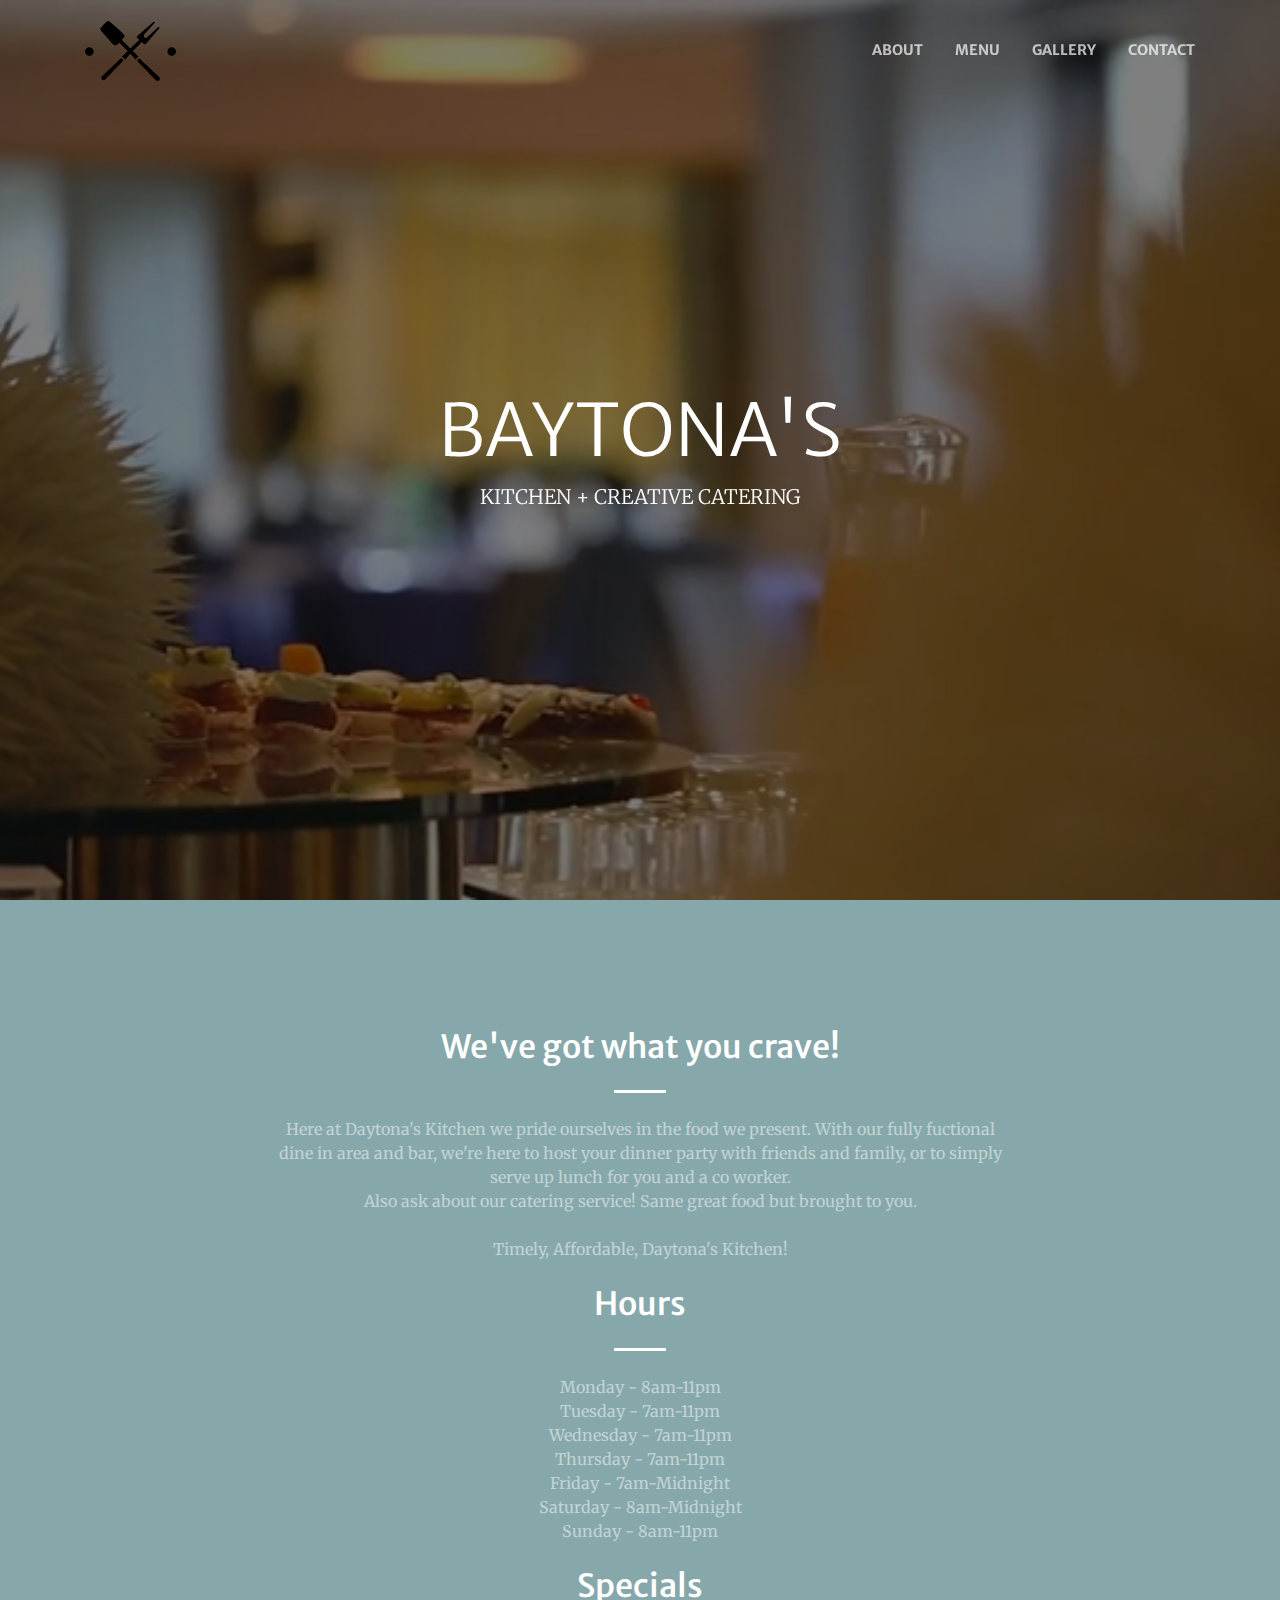
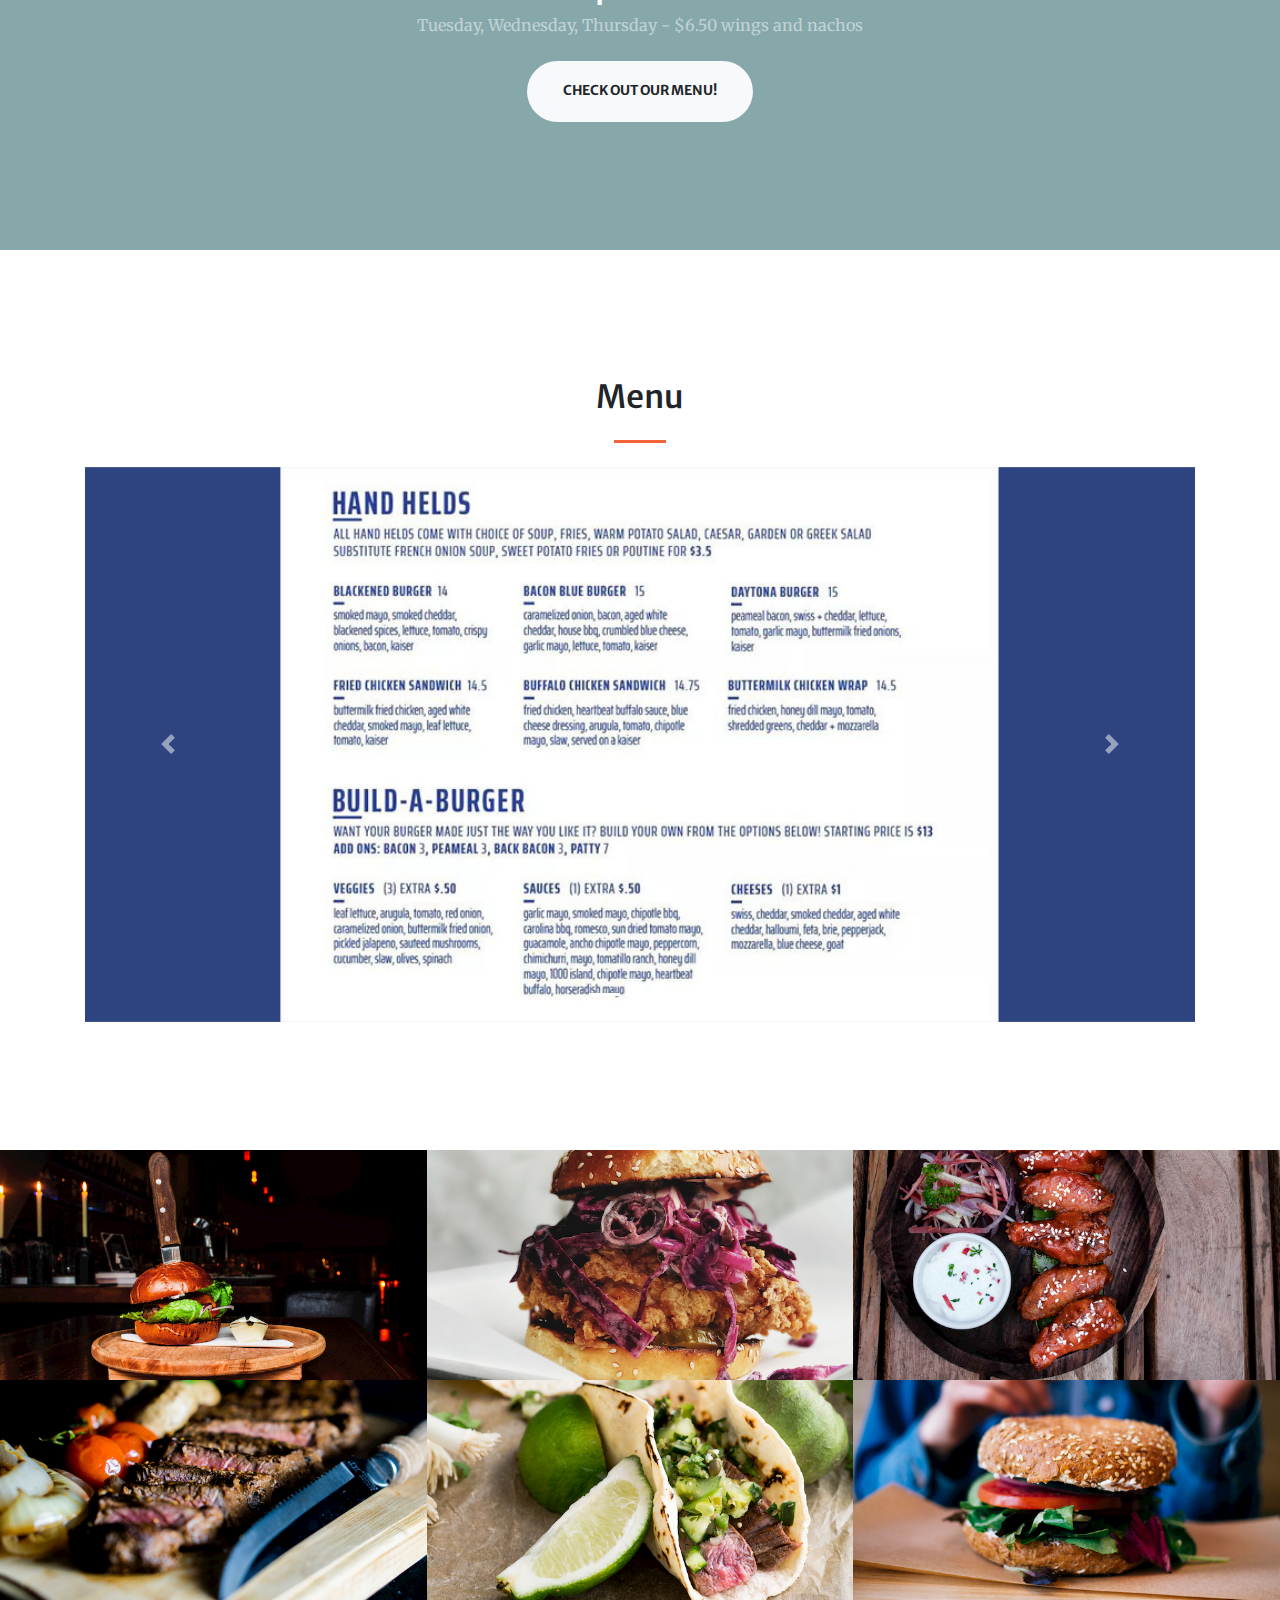
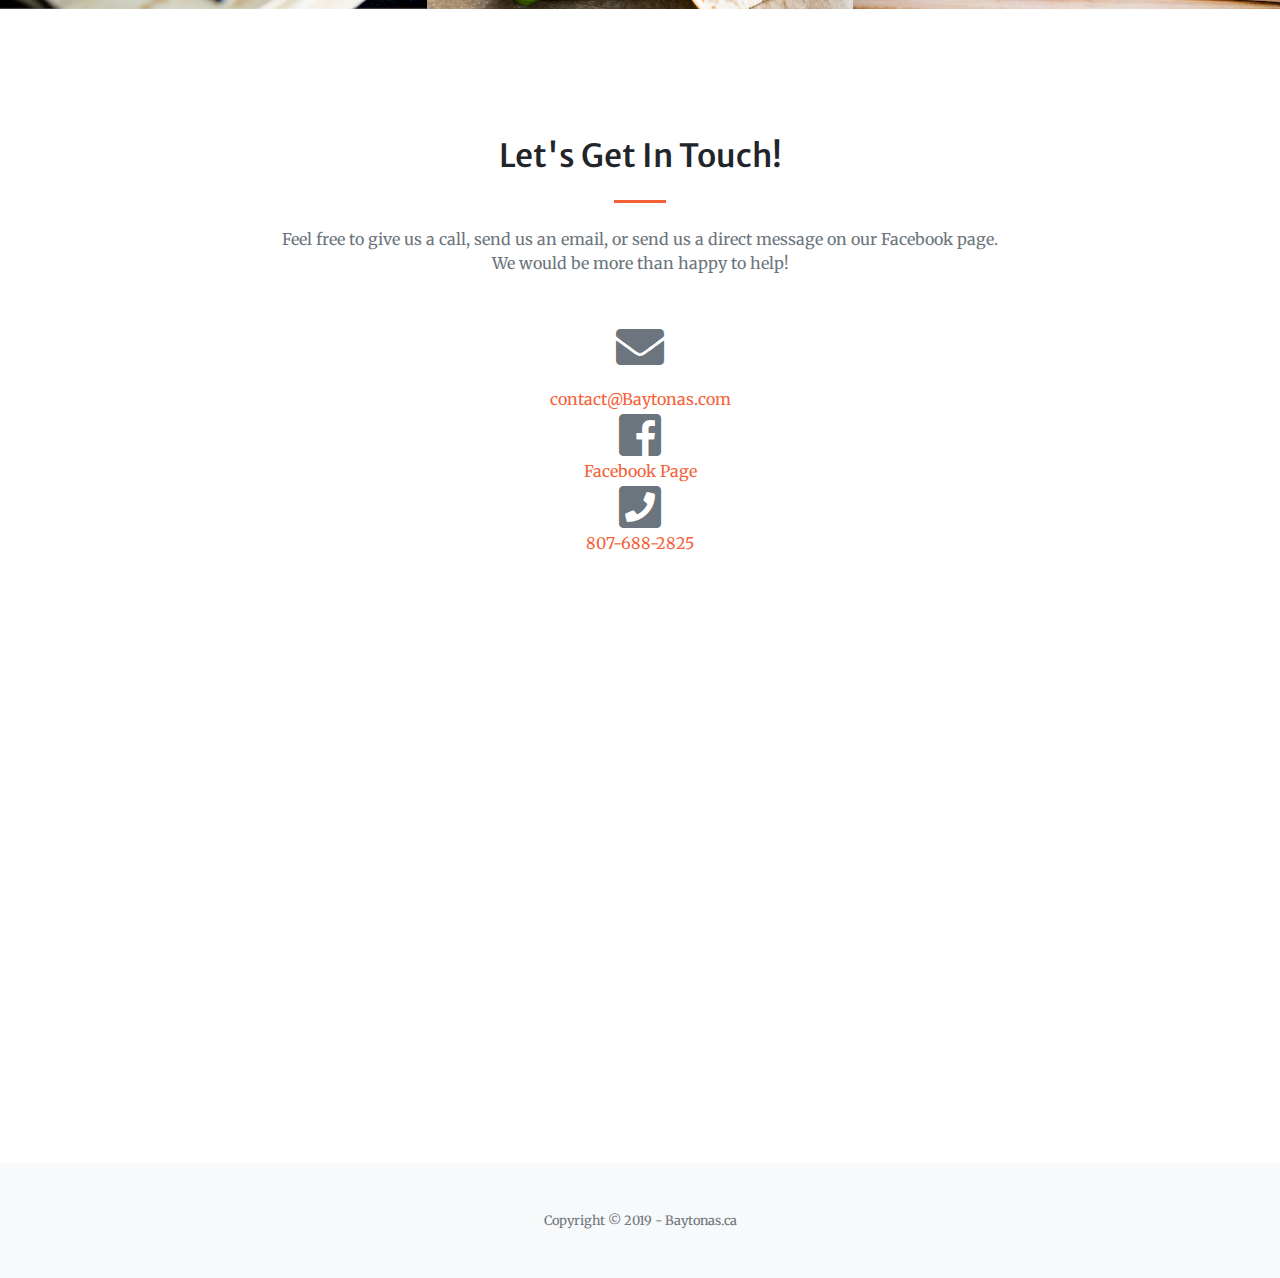
==== index.html @ 29cf5944 "Update index.html" ====
<!DOCTYPE html>
<html lang="en">

<head>

    <meta charset="utf-8">
    <meta name="viewport" content="width=device-width, initial-scale=1, shrink-to-fit=no">
    <meta name="description" content="">
    <meta name="author" content="">

    <meta name="twitter:card" content="summary">
    <meta name="twitter:url" content="https://thomaslongworth.github.io/1000baytonas/index.html">
    <meta name="twitter:title" content="Baytona's Restaurant">
    <meta name="twitter:description" content="Twitter's new Twitter Cards API allows developers to add META tags to their website, and Twitter will build card content from links to a given site.">
    <meta name="twitter:image" content="https://thomaslongworth.github.io/1000baytonas/img/logo.png">

    <title>Baytona's Restaurant</title>

    <!-- Favicon -->
    <link rel="apple-touch-icon" sizes="180x180" href="apple-touch-icon.png">
    <link rel="icon" type="image/png" sizes="32x32" href="favicon-32x32.png">
    <link rel="icon" type="image/png" sizes="16x16" href="favicon-16x16.png">
    <link rel="manifest" href="site.webmanifest">
    <link rel="mask-icon" href="safari-pinned-tab.svg" color="#5bbad5">
    <meta name="msapplication-TileColor" content="#da532c">
    <meta name="theme-color" content="#ffffff">

    <link rel="stylesheet" href="https://stackpath.bootstrapcdn.com/bootstrap/4.1.3/css/bootstrap.min.css" integrity="sha384-MCw98/SFnGE8fJT3GXwEOngsV7Zt27NXFoaoApmYm81iuXoPkFOJwJ8ERdknLPMO" crossorigin="anonymous">
    <script src="https://stackpath.bootstrapcdn.com/bootstrap/4.1.3/js/bootstrap.min.js" integrity="sha384-ChfqqxuZUCnJSK3+MXmPNIyE6ZbWh2IMqE241rYiqJxyMiZ6OW/JmZQ5stwEULTy" crossorigin="anonymous"></script>

    <!-- Font Awesome Icons -->
    <link href="vendor/fontawesome-free/css/all.min.css" rel="stylesheet" type="text/css">

    <!-- Google Fonts -->
    <link href="https://fonts.googleapis.com/css?family=Merriweather+Sans:400,700" rel="stylesheet">
    <link href='https://fonts.googleapis.com/css?family=Merriweather:400,300,300italic,400italic,700,700italic' rel='stylesheet' type='text/css'>

    <!-- Custom Font For Header-->
    <link href="https://fonts.googleapis.com/css?family=Lobster" rel="stylesheet">

    <!-- Plugin CSS -->
    <link href="vendor/magnific-popup/magnific-popup.css" rel="stylesheet">

    <!-- Theme CSS - Includes Bootstrap -->
    <link href="video-header.css" rel="stylesheet">
    <link href="css/creative.min.css" rel="stylesheet">

</head>

<body id="page-top">

    <!-- Navigation -->
    <nav class="navbar navbar-expand-lg navbar-light fixed-top py-3" id="mainNav">
        <div class="container">
            <a class="navbar-brand js-scroll-trigger" href="#page-top">
                <img src="img/logo.png" alt="Logo">
            </a>
            <button class="navbar-toggler navbar-toggler-right" type="button" data-toggle="collapse" data-target="#navbarResponsive" aria-controls="navbarResponsive" aria-expanded="false" aria-label="Toggle navigation">
                <span class="navbar-toggler-icon"></span>
            </button>
            <div class="collapse navbar-collapse" id="navbarResponsive">
                <ul class="navbar-nav ml-auto my-2 my-lg-0">
                    <li class="nav-item">
                        <a class="nav-link js-scroll-trigger" href="#about">ABOUT</a>
                    </li>
                    <li class="nav-item">
                        <a class="nav-link js-scroll-trigger" href="#services">MENU</a>
                    </li>
                    <li class="nav-item">
                        <a class="nav-link js-scroll-trigger" href="#portfolio">GALLERY</a>
                    </li>
                    <li class="nav-item">
                        <a class="nav-link js-scroll-trigger" href="#contact">CONTACT</a>
                    </li>
                </ul>
            </div>
        </div>
    </nav>

    <!-- Masthead -->
    <header>
        <div class="overlay"></div>
        <video playsinline="playsinline" autoplay="autoplay" muted="muted" loop="loop">
            <source src="https://thomaslongworth.github.io/1000baytonas/video/restaurantvid.mp4" type="video/mp4">
        </video>
        <div class="container h-100">
            <div class="d-flex h-100 text-center align-items-center">
                <div class="w-100 text-white">
                    <h1 id="headfont" class="display-3">BAYTONA'S</h1>
                    <p class="lead mb-0">KITCHEN + CREATIVE CATERING</p>
                </div>
            </div>
        </div>
    </header>

    <!-- About Section -->
    <section class="page-section bg-primary" id="about">
        <div class="container">
            <div class="row justify-content-center">
                <div class="col-lg-8 text-center">
                    <h2 class="text-white mt-0">We've got what you crave!</h2>
                    <hr class="divider light my-4">
                    <p class="text-white-50 mb-4">Here at Daytona's Kitchen we pride ourselves in the food we present. With our fully fuctional dine in area and bar, we're here to host your dinner party with friends and family, or to simply serve up lunch for you and a co worker. <br> Also ask about our catering service! Same great food but brought to you. <br> <br> Timely, Affordable, Daytona's Kitchen! </p>
                    <h2 class="text-white mt-0">Hours</h2>
                    <hr class="divider light my-4">
                    <p class="text-white-50 mb-4">Monday - 8am-11pm <br> Tuesday - 7am-11pm<br>Wednesday - 7am-11pm<br>Thursday - 7am-11pm<br>Friday - 7am-Midnight<br>Saturday - 8am-Midnight<br>Sunday - 8am-11pm</p>
                    <h2 class="text-white mt-0">Specials</h2>
                    <p class="text-white-50 mb-4">Tuesday, Wednesday, Thursday - $6.50 wings and nachos</p>
                    <a class="btn btn-light btn-xl js-scroll-trigger" href="#services">Check Out Our Menu!</a>
                </div>
            </div>
        </div>
    </section>

    <!-- MENU Section -->
    <section class="page-section" id="services">
        <div class="container">
            <h2 class="text-center mt-0">Menu</h2>
            <hr class="divider my-4">
            <div id="carouselExampleIndicators" class="carousel slide" data-ride="carousel">
                <ol class="carousel-indicators">
                    <li data-target="#carouselExampleIndicators" data-slide-to="0" class="active"></li>
                    <li data-target="#carouselExampleIndicators" data-slide-to="1"></li>
                    <li data-target="#carouselExampleIndicators" data-slide-to="2"></li>
                </ol>
                <div class="carousel-inner">
                    <div class="carousel-item active">
                        <img class="d-block w-100" src="img/menu/buildaburger.jpg" alt="First slide">
                    </div>
                    <div class="carousel-item">
                        <img class="d-block w-100" src="img/menu/handhelds.jpg" alt="Second slide">
                    </div>
                    <div class="carousel-item">
                        <img class="d-block w-100" src="img/menu/largeplates.jpg" alt="Third slide">
                    </div>
                    <div class="carousel-item">
                        <img class="d-block w-100" src="img/menu/smallplates.jpg" alt="Third slide">
                    </div>
                    <div class="carousel-item">
                        <img class="d-block w-100" src="img/menu/pizzaflatbread.jpg" alt="Third slide">
                    </div>
                </div>
                <a class="carousel-control-prev" href="#carouselExampleIndicators" role="button" data-slide="prev">
                    <span class="carousel-control-prev-icon" aria-hidden="true"></span>
                    <span class="sr-only">Previous</span>
                </a>
                <a class="carousel-control-next" href="#carouselExampleIndicators" role="button" data-slide="next">
                    <span class="carousel-control-next-icon" aria-hidden="true"></span>
                    <span class="sr-only">Next</span>
                </a>
            </div>

        </div>
    </section>
    <!-- Portfolio Section -->
    <section id="portfolio">
        <div class="container-fluid p-0">
            <div class="row no-gutters">
                <div class="col-lg-4 col-sm-6">
                    <a class="portfolio-box" href="img/burger.jpg">
                        <img class="img-fluid" src="img/burger.jpg" alt="">
                        <div class="portfolio-box-caption">
                            <div class="project-name">
                                Baytona's Burger
                            </div>
                        </div>
                    </a>
                </div>
                <div class="col-lg-4 col-sm-6">
                    <a class="portfolio-box" href="img/chickenburger.jpg">
                        <img class="img-fluid" src="img/chickenburger.jpg" alt="">
                        <div class="portfolio-box-caption">
                            <div class="project-name">
                                Chicken Burger
                            </div>
                        </div>
                    </a>
                </div>
                <div class="col-lg-4 col-sm-6">
                    <a class="portfolio-box" href="img/chickenwings.jpg">
                        <img class="img-fluid" src="img/chickenwings.jpg" alt="">
                        <div class="portfolio-box-caption">
                            <div class="project-name">
                                Wings
                            </div>
                        </div>
                    </a>
                </div>
                <div class="col-lg-4 col-sm-6">
                    <a class="portfolio-box" href="img/steak.jpg">
                        <img class="img-fluid" src="img/steak.jpg" alt="">
                        <div class="portfolio-box-caption">
                            <div class="project-name">
                                Peppercorn Steak
                            </div>
                        </div>
                    </a>
                </div>
                <div class="col-lg-4 col-sm-6">
                    <a class="portfolio-box" href="img/taco.jpg">
                        <img class="img-fluid" src="img/taco.jpg" alt="">
                        <div class="portfolio-box-caption">
                            <div class="project-name">
                                Beef Tacos
                            </div>
                        </div>
                    </a>
                </div>
                <div class="col-lg-4 col-sm-6">
                    <a class="portfolio-box" href="img/veggieburger.jpg">
                        <img class="img-fluid" src="img/veggieburger.jpg" alt="">
                        <div class="portfolio-box-caption p-3">
                            <div class="project-name">
                                Veggie Burger
                            </div>
                        </div>
                    </a>
                </div>
            </div>
        </div>
    </section>

    <!-- Contact Section -->
    <section class="page-section" id="contact">
        <div class="container">
            <div class="row justify-content-center">
                <div class="col-lg-8 text-center">
                    <h2 class="mt-0">Let's Get In Touch!</h2>
                    <hr class="divider my-4">
                    <p class="text-muted mb-5">Feel free to give us a call, send us an email, or send us a direct message on our Facebook page. We would be more than happy to help!</p>
                </div>
            </div>
            <div class="col-lg-12 mr-auto text-center">
                <i class="fas fa-envelope fa-3x mb-3 text-muted"></i>
                <!-- Make sure to change the email address in anchor text AND the link below! -->
                <a class="d-block" href="mailto:contact@baytonas.com">contact@Baytonas.com</a>
            </div>
            <div class="col-lg-12 mr-auto text-center">
                <i class="fab fa-facebook-square fa-3x text-muted"></i>
                <!-- Make sure to change the email address in anchor text AND the link below! -->
                <a class="d-block" href="mailto:contact@baytonas.com">Facebook Page</a>
            </div>
            <div class="col-lg-12 mr-auto text-center">
                <i class="fas fa-phone-square fa-3x text-muted"></i>
                <!-- Make sure to change the email address in anchor text AND the link below! -->
                <a class="d-block" href="mailto:contact@baytonas.com">807-688-2825</a>
            </div>
            <br>
            <div class="row">
                <div class="col-sm-12 ml-auto text-center">
                    <iframe src="https://www.google.com/maps/embed?pb=!1m18!1m12!1m3!1d2648.477397345337!2d-89.25798168457953!3d48.40897844019838!2m3!1f0!2f0!3f0!3m2!1i1024!2i768!4f13.1!3m3!1m2!1s0x4d5921e9ab6a8141%3A0x81733de10d836048!2s965+Cobalt+Crescent%2C+Thunder+Bay%2C+ON+P7B+5Z4!5e0!3m2!1sen!2sca!4v1554944014582!5m2!1sen!2sca" width="600" height="450" frameborder="0" style="border:0" allowfullscreen></iframe>
                </div>
            </div>
        </div>
    </section>

    <!-- Footer -->
    <footer class="bg-light py-5">
        <div class="container">
            <div class="small text-center text-muted">Copyright &copy; 2019 - Baytonas.ca</div>
        </div>
    </footer>

    <!-- Bootstrap core JavaScript -->
    <script src="vendor/jquery/jquery.min.js"></script>
    <script src="vendor/bootstrap/js/bootstrap.bundle.min.js"></script>

    <!-- Plugin JavaScript -->
    <script src="vendor/jquery-easing/jquery.easing.min.js"></script>
    <script src="vendor/magnific-popup/jquery.magnific-popup.min.js"></script>

    <!-- Custom scripts for this template -->
    <script src="js/creative.min.js"></script>

</body>

</html>
---- video-header.css ----
header {
  position: relative;
  background-color: black;
  height: 100vh;
  min-height: 25rem;
  width: 100%;
  overflow: hidden;
}

header video {
  position: absolute;
  top: 50%;
  left: 50%;
  min-width: 100%;
  min-height: 100%;
  width: auto;
  height: auto;
  z-index: 0;
  -ms-transform: translateX(-50%) translateY(-50%);
  -moz-transform: translateX(-50%) translateY(-50%);
  -webkit-transform: translateX(-50%) translateY(-50%);
  transform: translateX(-50%) translateY(-50%);
}

header .container {
  position: relative;
  z-index: 2;
}

header .overlay {
  position: absolute;
  top: 0;
  left: 0;
  height: 100%;
  width: 100%;
  background-color: black;
  opacity: 0.5;
  z-index: 1;
}

@media (pointer: coarse) and (hover: none) {
  header {
    background: url('https://source.unsplash.com/XT5OInaElMw/1600x900') black no-repeat center center scroll;
  }
  header video {
    display: none;
  }
}
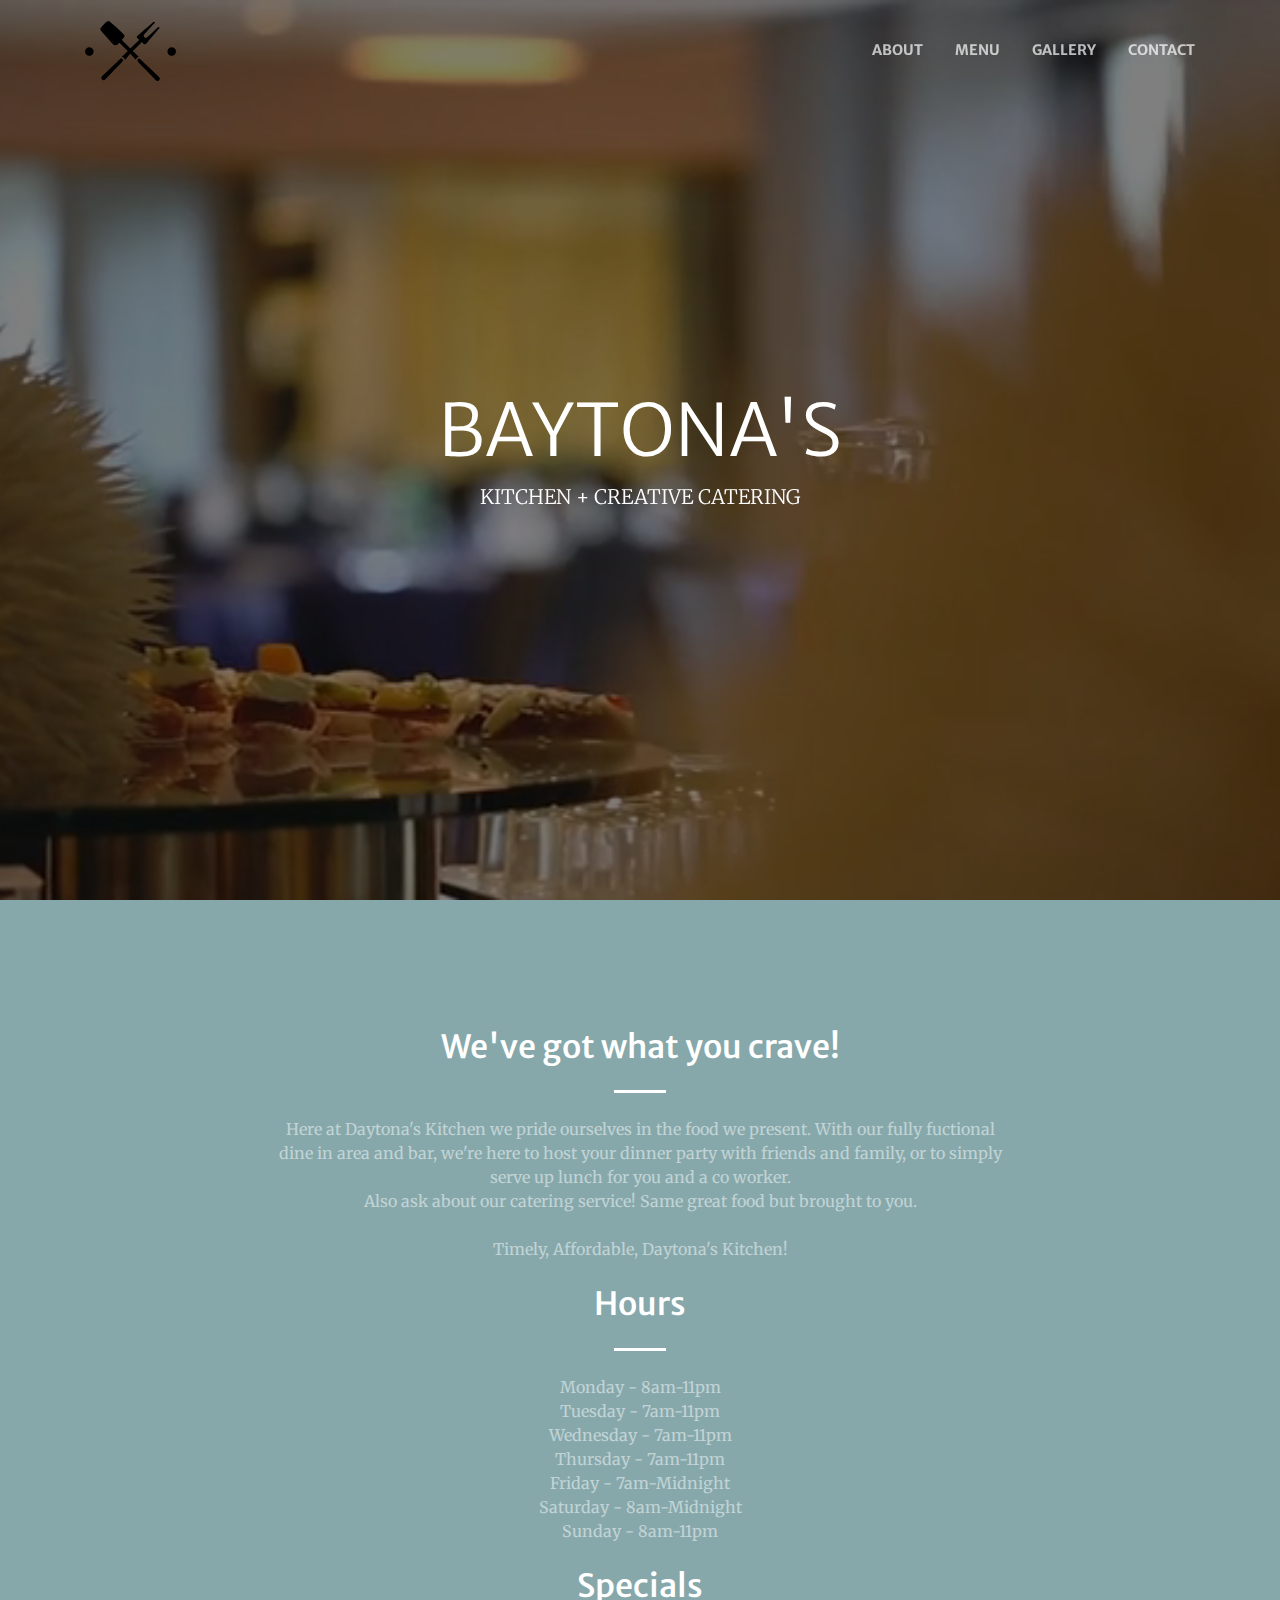
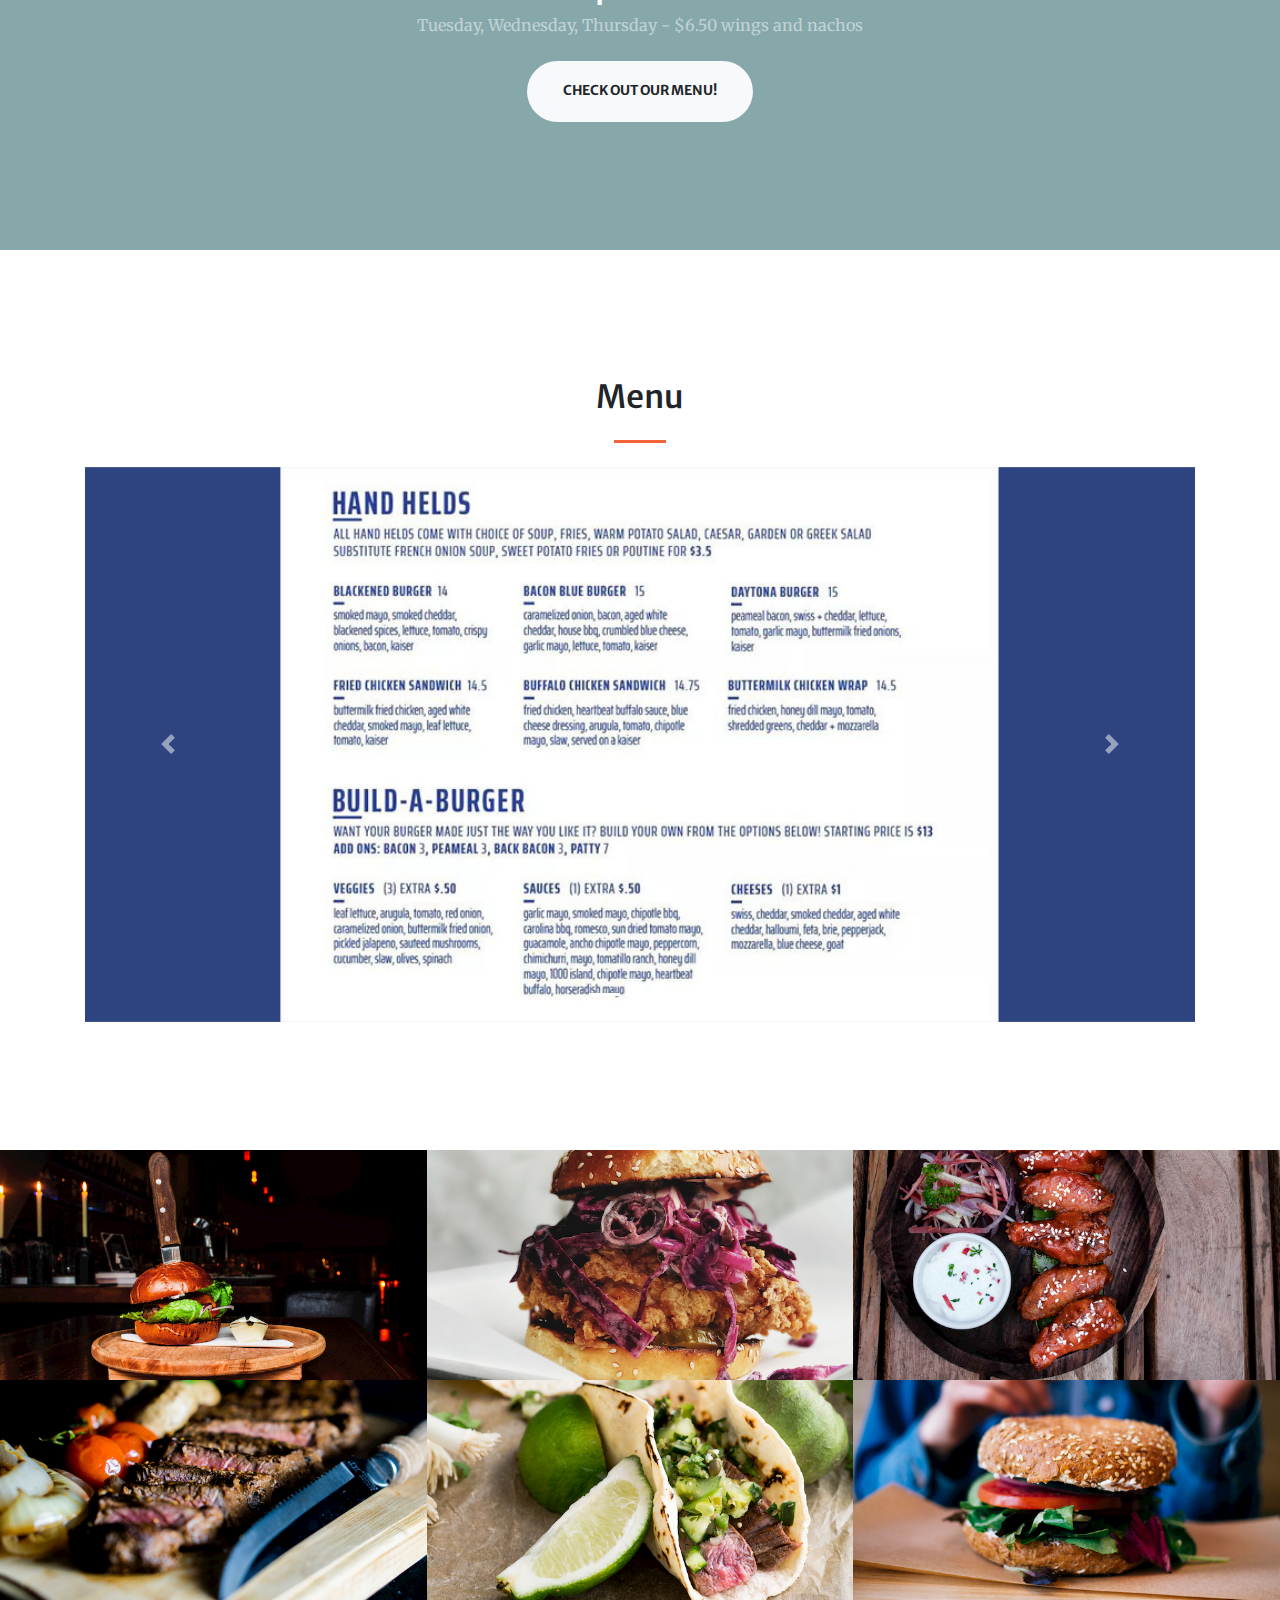
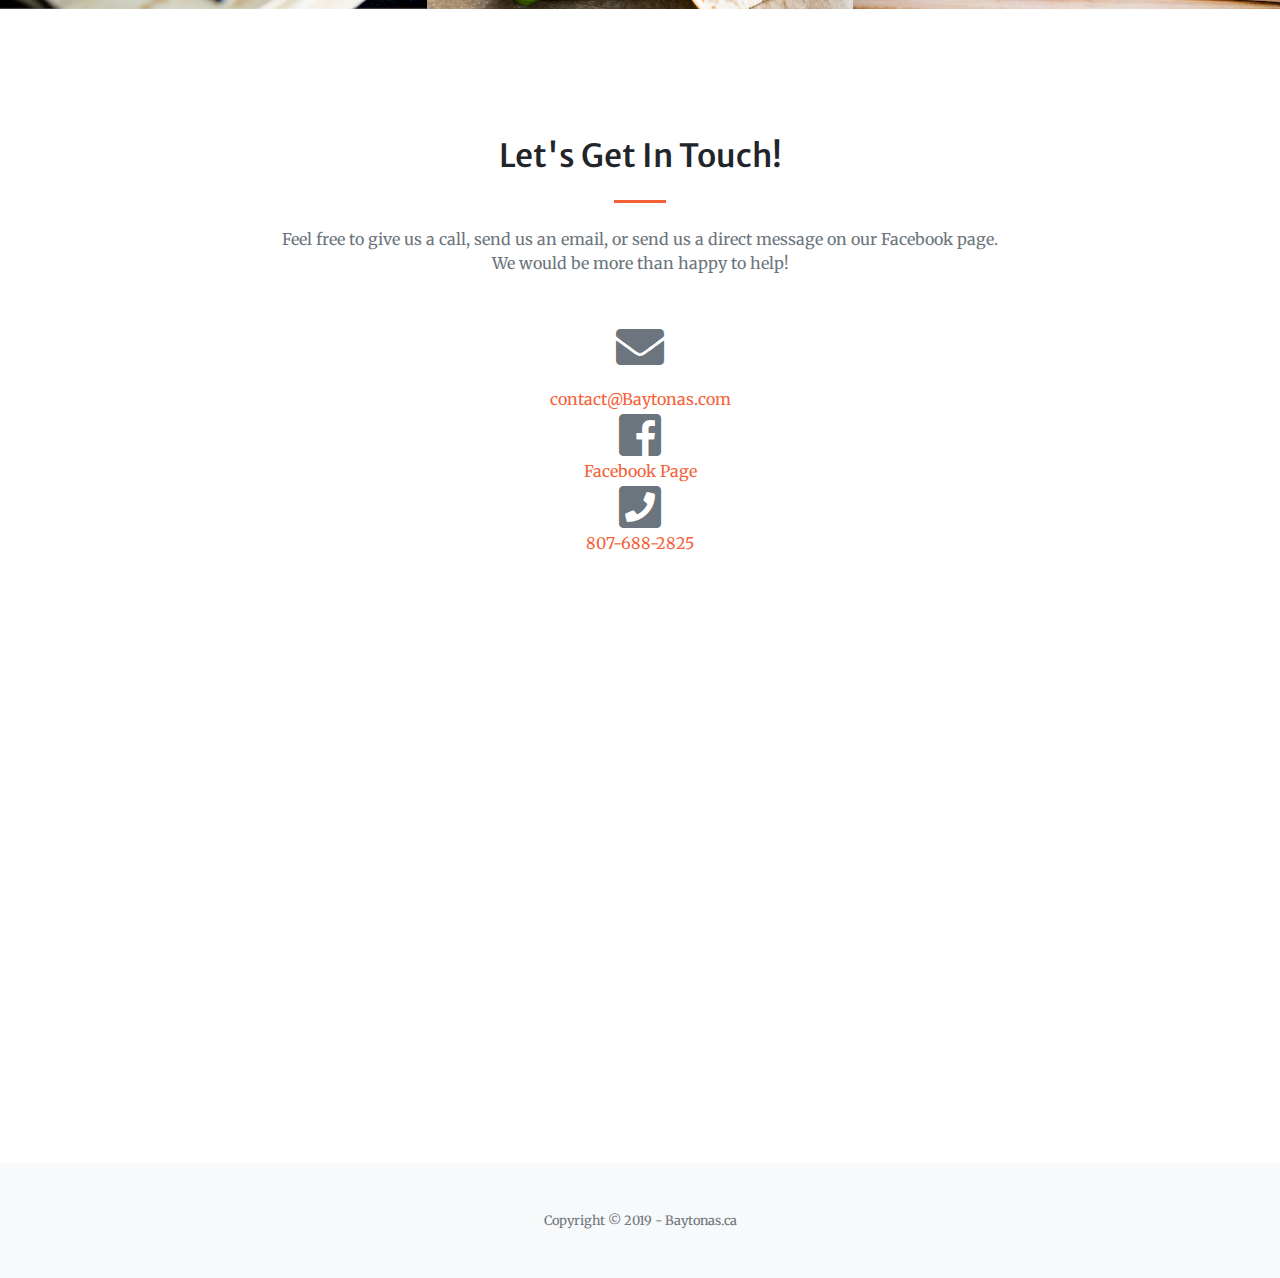
==== commit d1dfa41e: "Update index.html" ====
--- a/index.html
+++ b/index.html
@@ -230,24 +230,24 @@
                     <p class="text-muted mb-5">Feel free to give us a call, send us an email, or send us a direct message on our Facebook page. We would be more than happy to help!</p>
                 </div>
             </div>
-            <div class="col-lg-12 mr-auto text-center">
+            <div class="col mr-auto text-center">
                 <i class="fas fa-envelope fa-3x mb-3 text-muted"></i>
                 <!-- Make sure to change the email address in anchor text AND the link below! -->
                 <a class="d-block" href="mailto:contact@baytonas.com">contact@Baytonas.com</a>
             </div>
-            <div class="col-lg-12 mr-auto text-center">
+            <div class="col mr-auto text-center">
                 <i class="fab fa-facebook-square fa-3x text-muted"></i>
                 <!-- Make sure to change the email address in anchor text AND the link below! -->
                 <a class="d-block" href="mailto:contact@baytonas.com">Facebook Page</a>
             </div>
-            <div class="col-lg-12 mr-auto text-center">
+            <div class="col mr-auto text-center">
                 <i class="fas fa-phone-square fa-3x text-muted"></i>
                 <!-- Make sure to change the email address in anchor text AND the link below! -->
                 <a class="d-block" href="mailto:contact@baytonas.com">807-688-2825</a>
             </div>
             <br>
             <div class="row">
-                <div class="col-sm-12 ml-auto text-center">
+                <div class="col-sm ml-auto text-center">
                     <iframe src="https://www.google.com/maps/embed?pb=!1m18!1m12!1m3!1d2648.477397345337!2d-89.25798168457953!3d48.40897844019838!2m3!1f0!2f0!3f0!3m2!1i1024!2i768!4f13.1!3m3!1m2!1s0x4d5921e9ab6a8141%3A0x81733de10d836048!2s965+Cobalt+Crescent%2C+Thunder+Bay%2C+ON+P7B+5Z4!5e0!3m2!1sen!2sca!4v1554944014582!5m2!1sen!2sca" width="600" height="450" frameborder="0" style="border:0" allowfullscreen></iframe>
                 </div>
             </div>
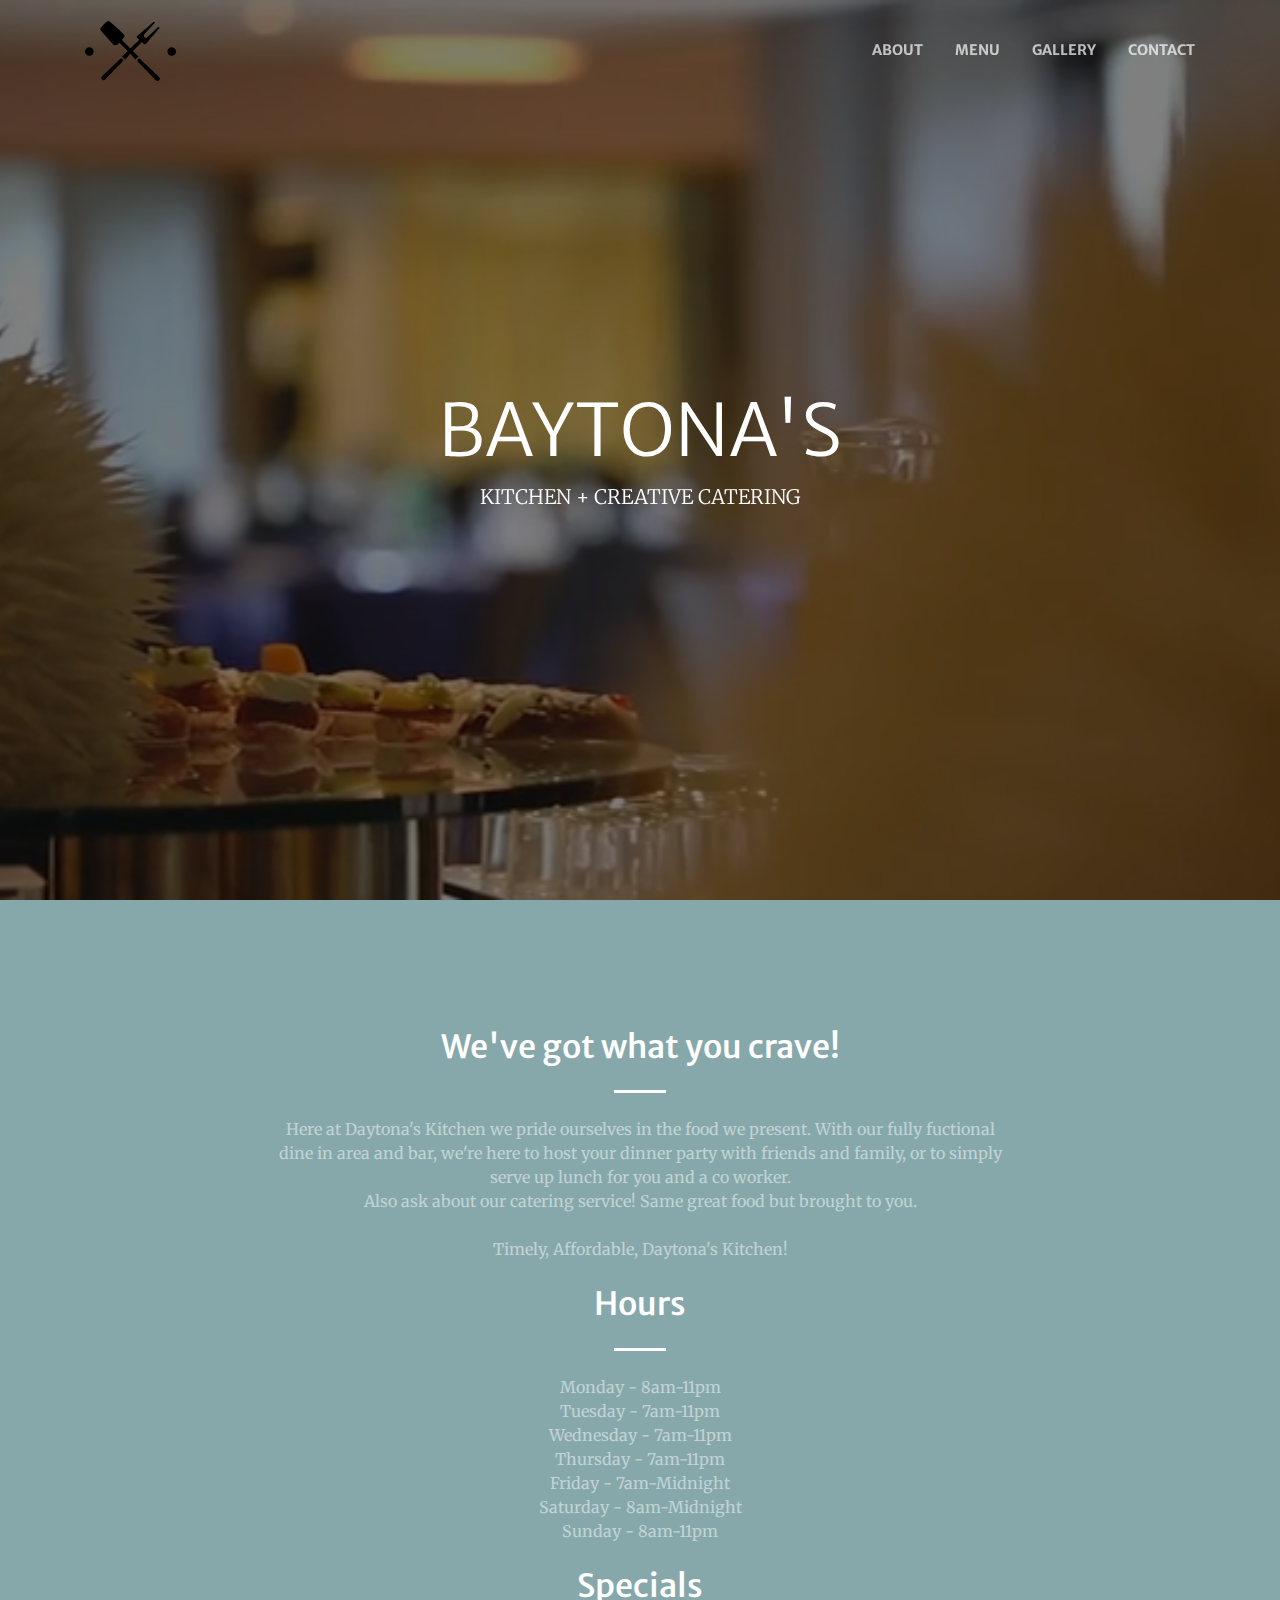
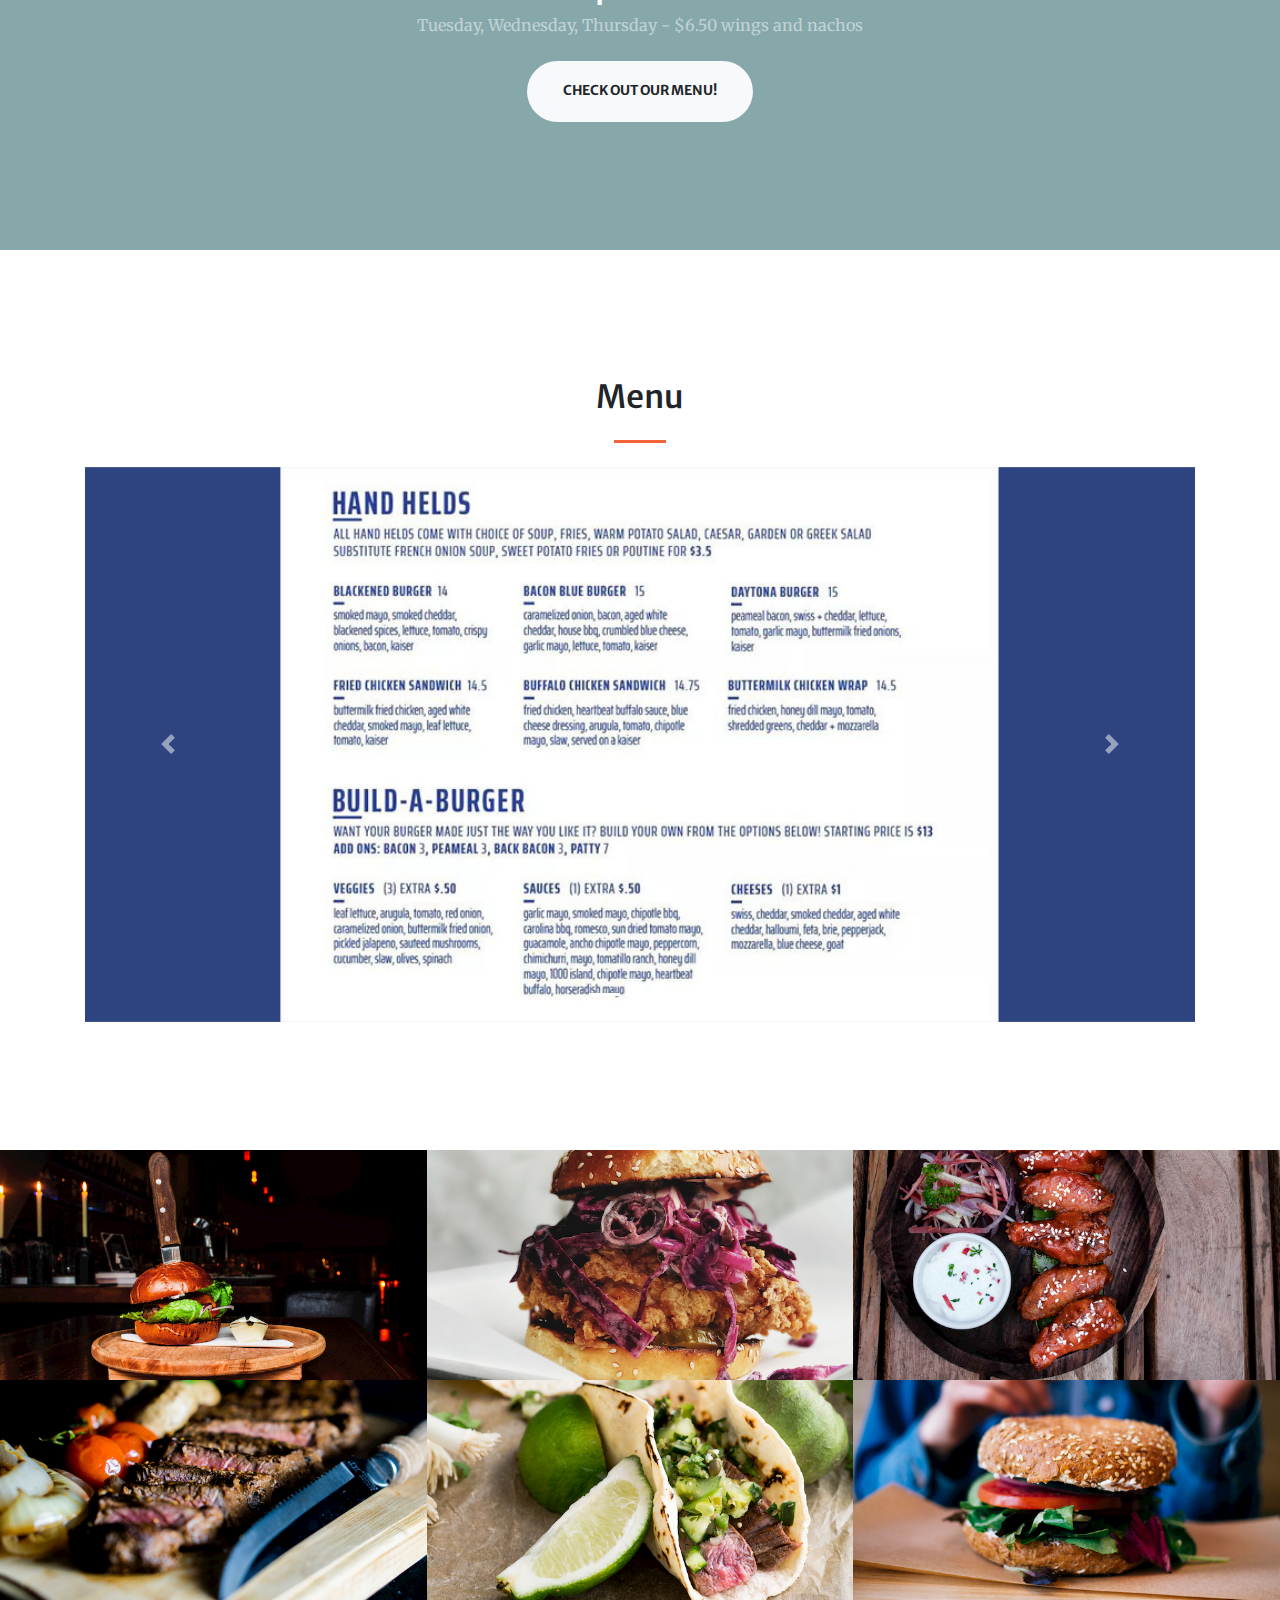
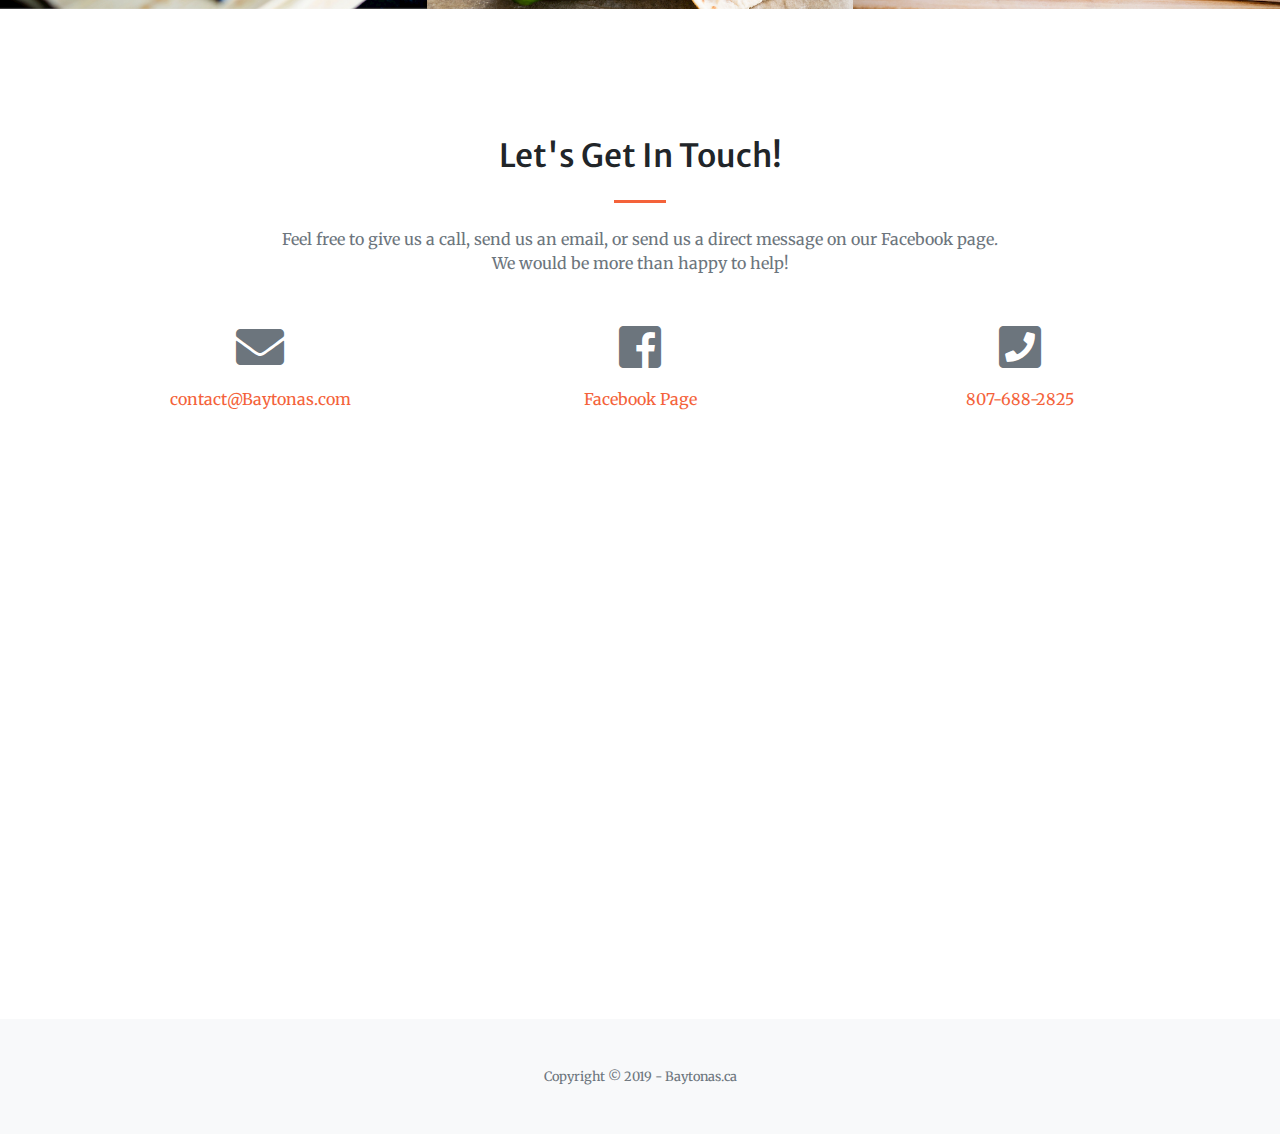
==== commit f9dce774: "Update index.html" ====
--- a/index.html
+++ b/index.html
@@ -230,24 +230,26 @@
                     <p class="text-muted mb-5">Feel free to give us a call, send us an email, or send us a direct message on our Facebook page. We would be more than happy to help!</p>
                 </div>
             </div>
-            <div class="col mr-auto text-center">
-                <i class="fas fa-envelope fa-3x mb-3 text-muted"></i>
-                <!-- Make sure to change the email address in anchor text AND the link below! -->
-                <a class="d-block" href="mailto:contact@baytonas.com">contact@Baytonas.com</a>
-            </div>
-            <div class="col mr-auto text-center">
-                <i class="fab fa-facebook-square fa-3x text-muted"></i>
-                <!-- Make sure to change the email address in anchor text AND the link below! -->
-                <a class="d-block" href="mailto:contact@baytonas.com">Facebook Page</a>
-            </div>
-            <div class="col mr-auto text-center">
-                <i class="fas fa-phone-square fa-3x text-muted"></i>
-                <!-- Make sure to change the email address in anchor text AND the link below! -->
-                <a class="d-block" href="mailto:contact@baytonas.com">807-688-2825</a>
+            <div class="row justify-content-center">
+                <div class="col-sm text-center">
+                    <i class="fas fa-envelope fa-3x mb-3 text-muted"></i>
+                    <!-- Make sure to change the email address in anchor text AND the link below! -->
+                    <a class="d-block" href="mailto:contact@baytonas.com">contact@Baytonas.com</a>
+                </div>
+                <div class="col-sm mr-auto text-center">
+                    <i class="fab fa-facebook-square fa-3x mb-3 text-muted"></i>
+                    <!-- Make sure to change the email address in anchor text AND the link below! -->
+                    <a class="d-block" href="mailto:contact@baytonas.com">Facebook Page</a>
+                </div>
+                <div class="col-sm mr-auto text-center">
+                    <i class="fas fa-phone-square fa-3x mb-3 text-muted"></i>
+                    <!-- Make sure to change the email address in anchor text AND the link below! -->
+                    <a class="d-block" href="mailto:contact@baytonas.com">807-688-2825</a>
+                </div>
             </div>
             <br>
             <div class="row">
-                <div class="col-sm ml-auto text-center">
+                <div class="map-responsive">
                     <iframe src="https://www.google.com/maps/embed?pb=!1m18!1m12!1m3!1d2648.477397345337!2d-89.25798168457953!3d48.40897844019838!2m3!1f0!2f0!3f0!3m2!1i1024!2i768!4f13.1!3m3!1m2!1s0x4d5921e9ab6a8141%3A0x81733de10d836048!2s965+Cobalt+Crescent%2C+Thunder+Bay%2C+ON+P7B+5Z4!5e0!3m2!1sen!2sca!4v1554944014582!5m2!1sen!2sca" width="600" height="450" frameborder="0" style="border:0" allowfullscreen></iframe>
                 </div>
             </div>
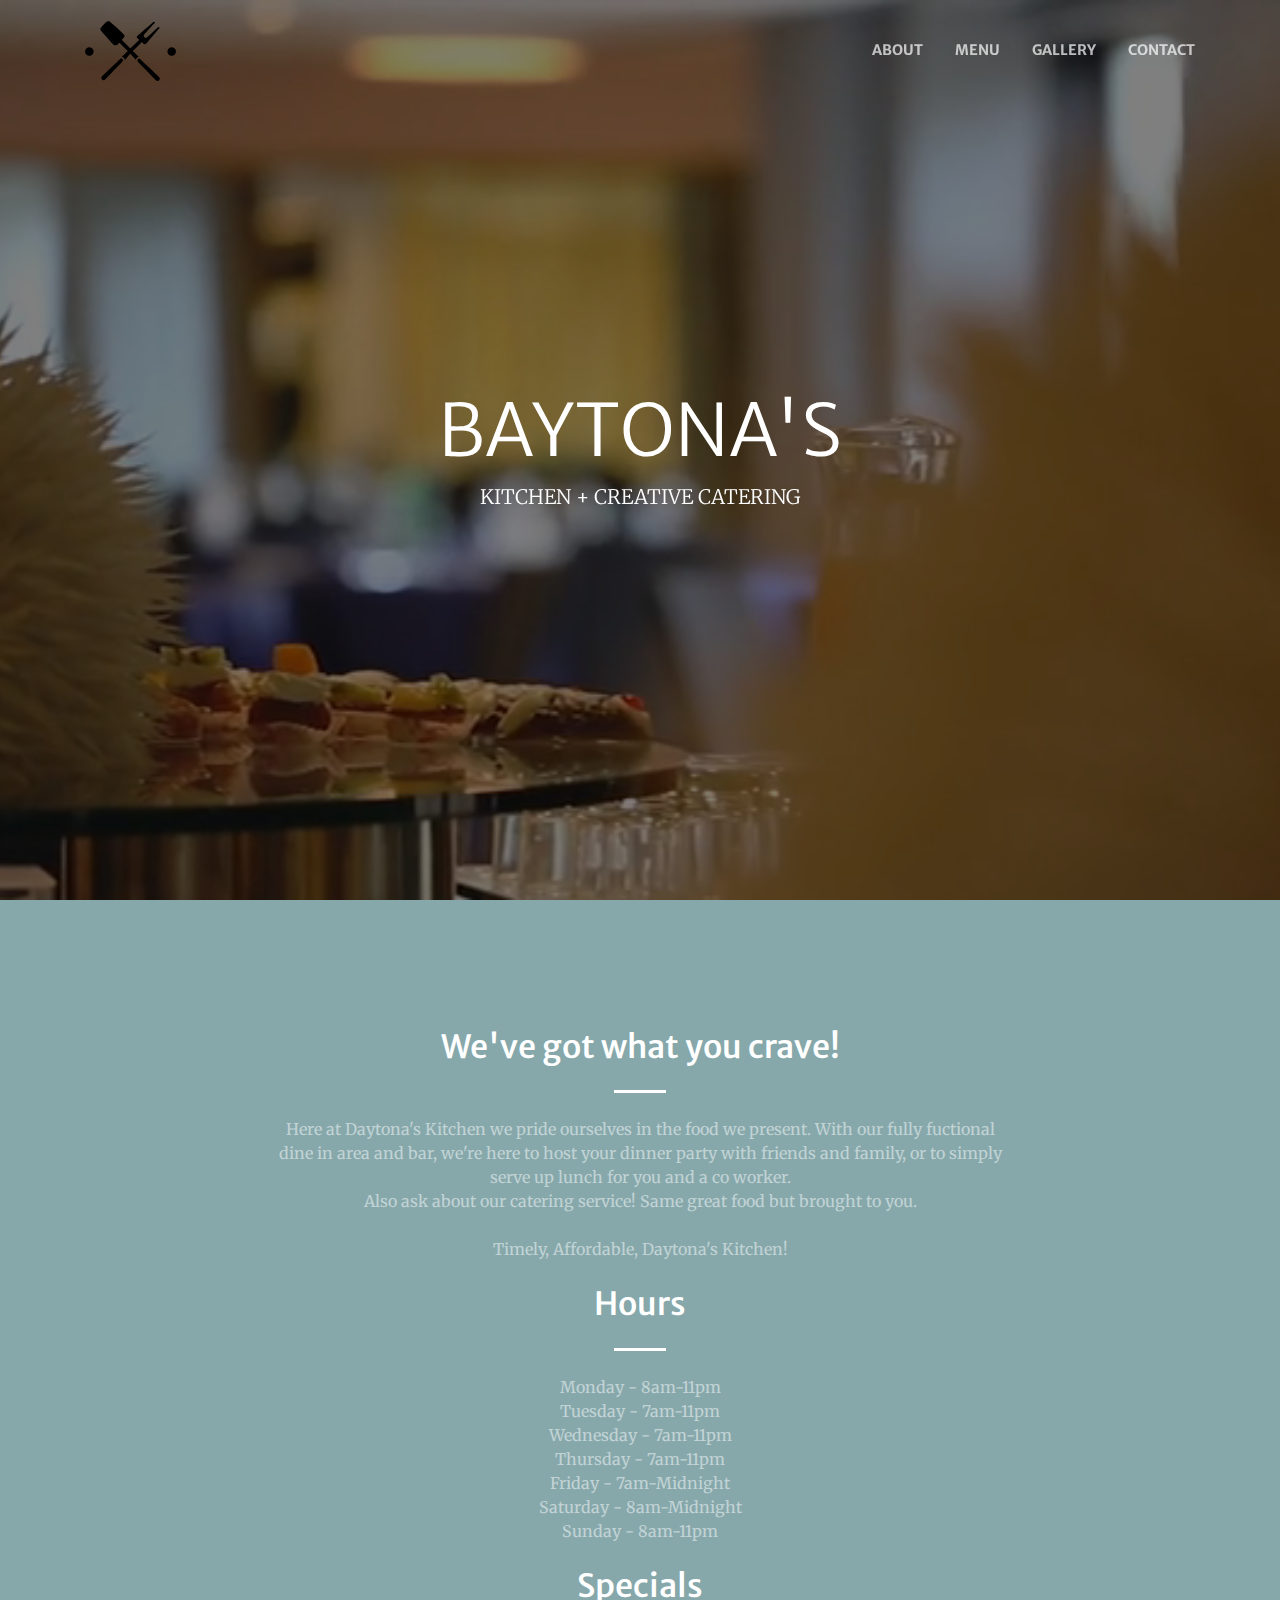
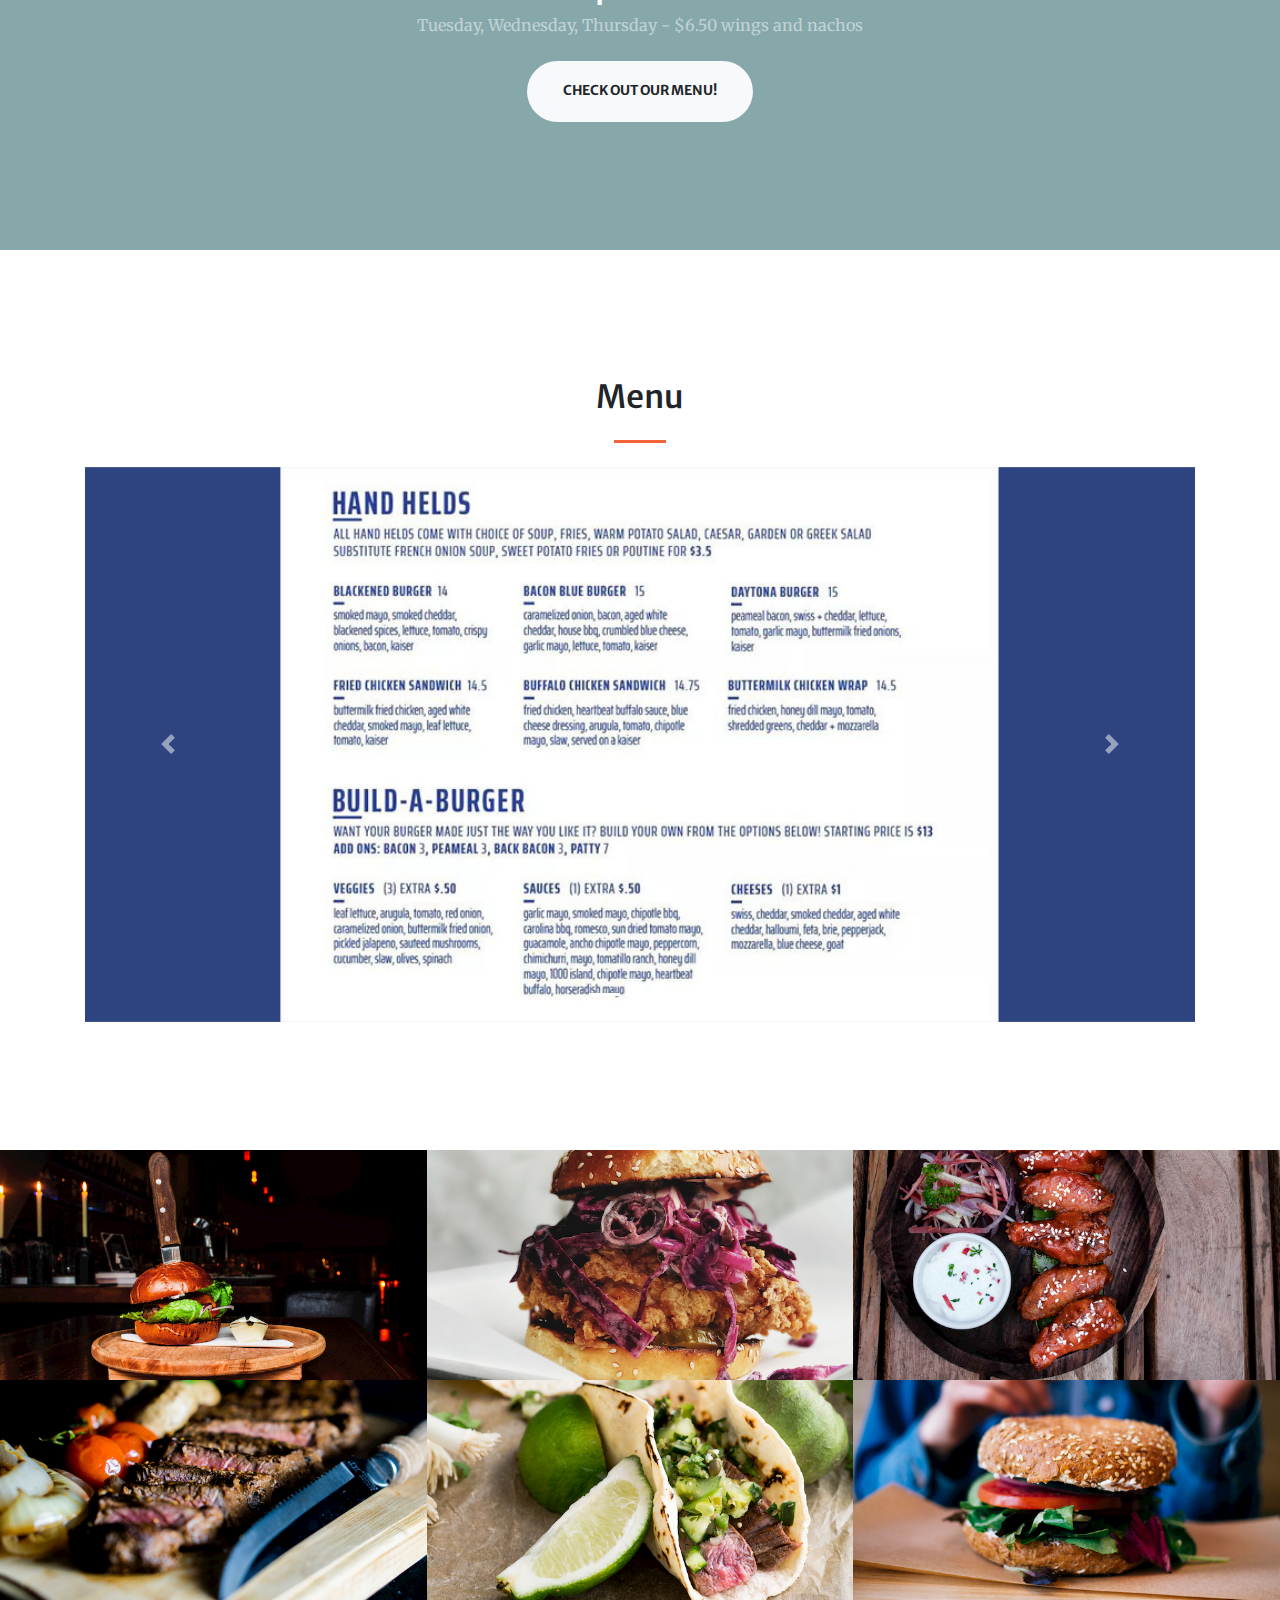
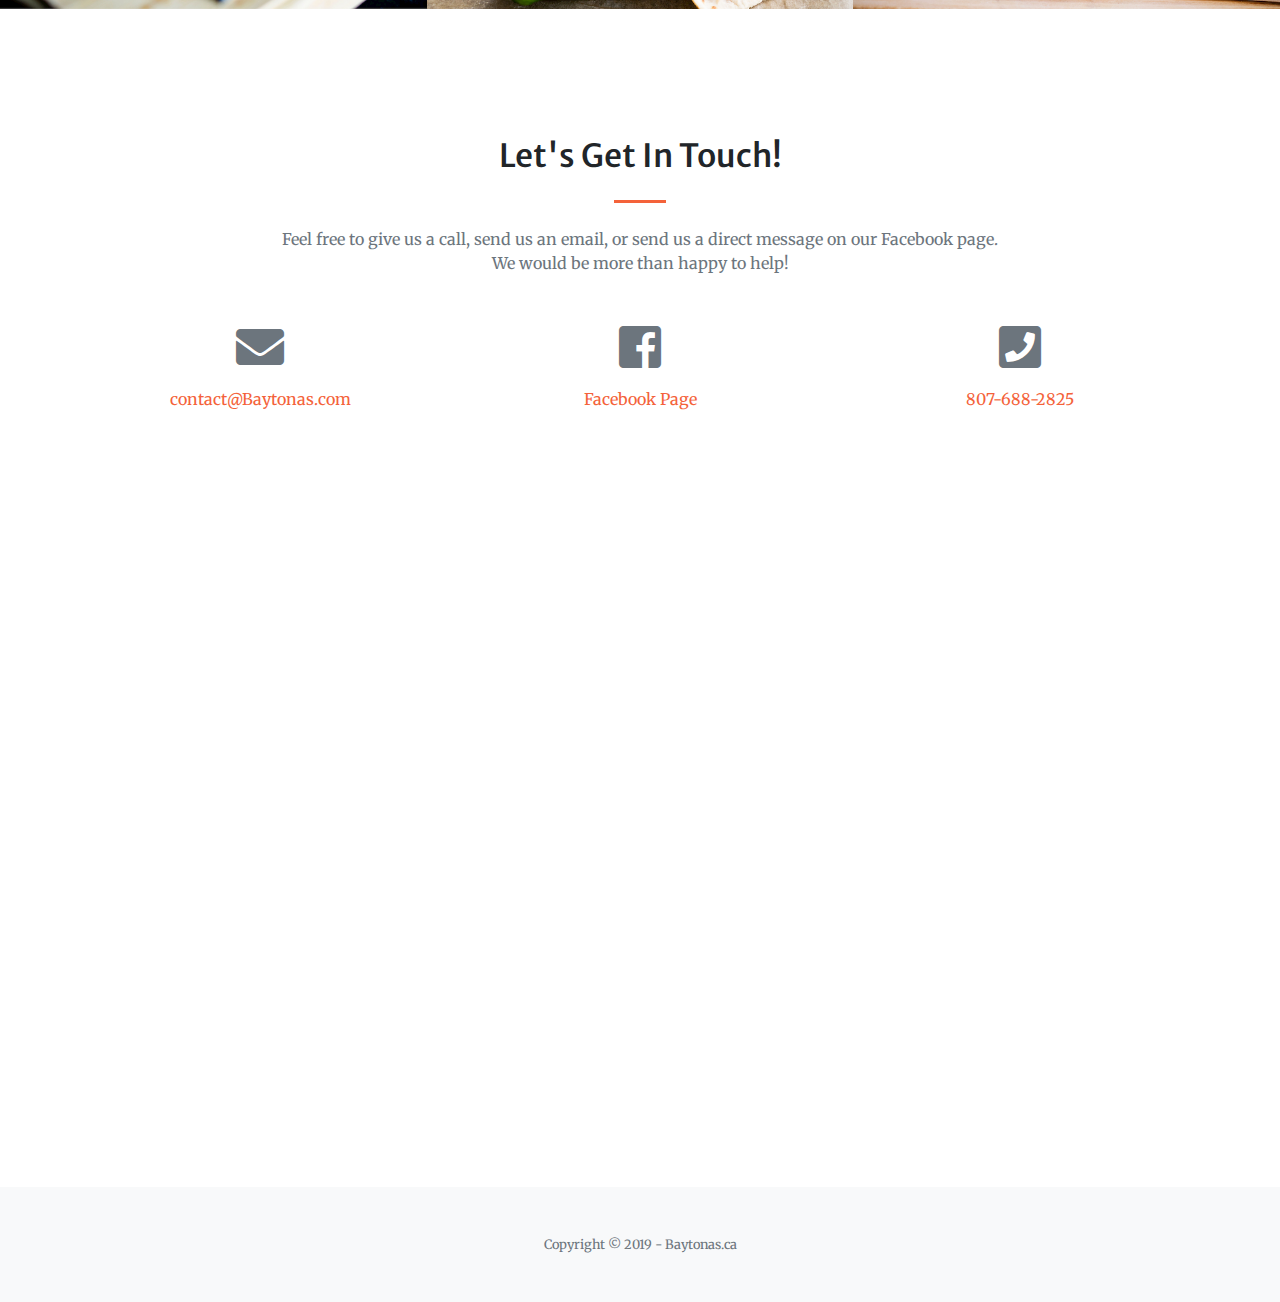
==== commit 574b9fc9: "major change" ====
--- a/index.html
+++ b/index.html
@@ -248,11 +248,9 @@
                 </div>
             </div>
             <br>
-            <div class="row">
-                <div class="map-responsive">
-                    <iframe src="https://www.google.com/maps/embed?pb=!1m18!1m12!1m3!1d2648.477397345337!2d-89.25798168457953!3d48.40897844019838!2m3!1f0!2f0!3f0!3m2!1i1024!2i768!4f13.1!3m3!1m2!1s0x4d5921e9ab6a8141%3A0x81733de10d836048!2s965+Cobalt+Crescent%2C+Thunder+Bay%2C+ON+P7B+5Z4!5e0!3m2!1sen!2sca!4v1554944014582!5m2!1sen!2sca" width="600" height="450" frameborder="0" style="border:0" allowfullscreen></iframe>
-                </div>
-            </div>
+            <div class="embed-responsive embed-responsive-16by9">
+                <iframe src="https://www.google.com/maps/embed?pb=!1m18!1m12!1m3!1d2648.477397345337!2d-89.25798168457953!3d48.40897844019838!2m3!1f0!2f0!3f0!3m2!1i1024!2i768!4f13.1!3m3!1m2!1s0x4d5921e9ab6a8141%3A0x81733de10d836048!2s965+Cobalt+Crescent%2C+Thunder+Bay%2C+ON+P7B+5Z4!5e0!3m2!1sen!2sca!4v1554944014582!5m2!1sen!2sca" width="600" height="450" frameborder="0" style="border:0" allowfullscreen></iframe>
+              </div>
         </div>
     </section>
 
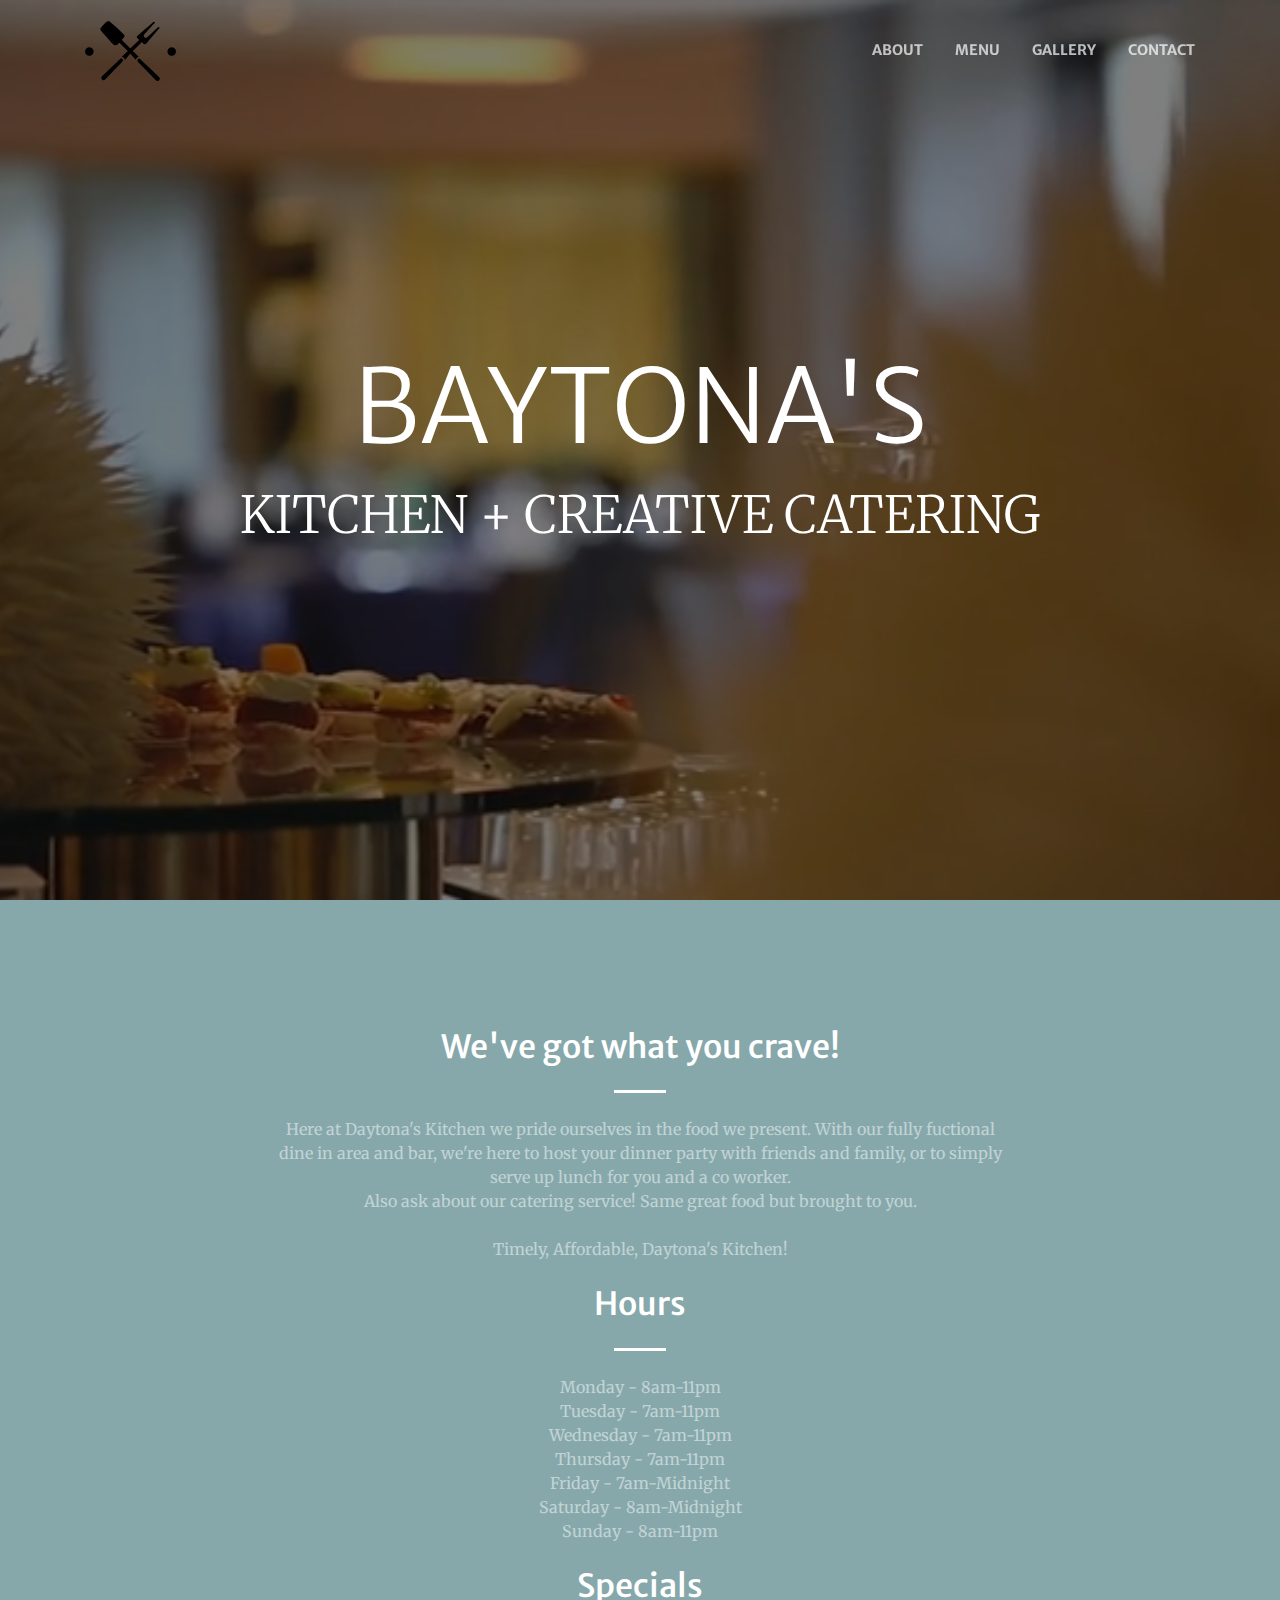
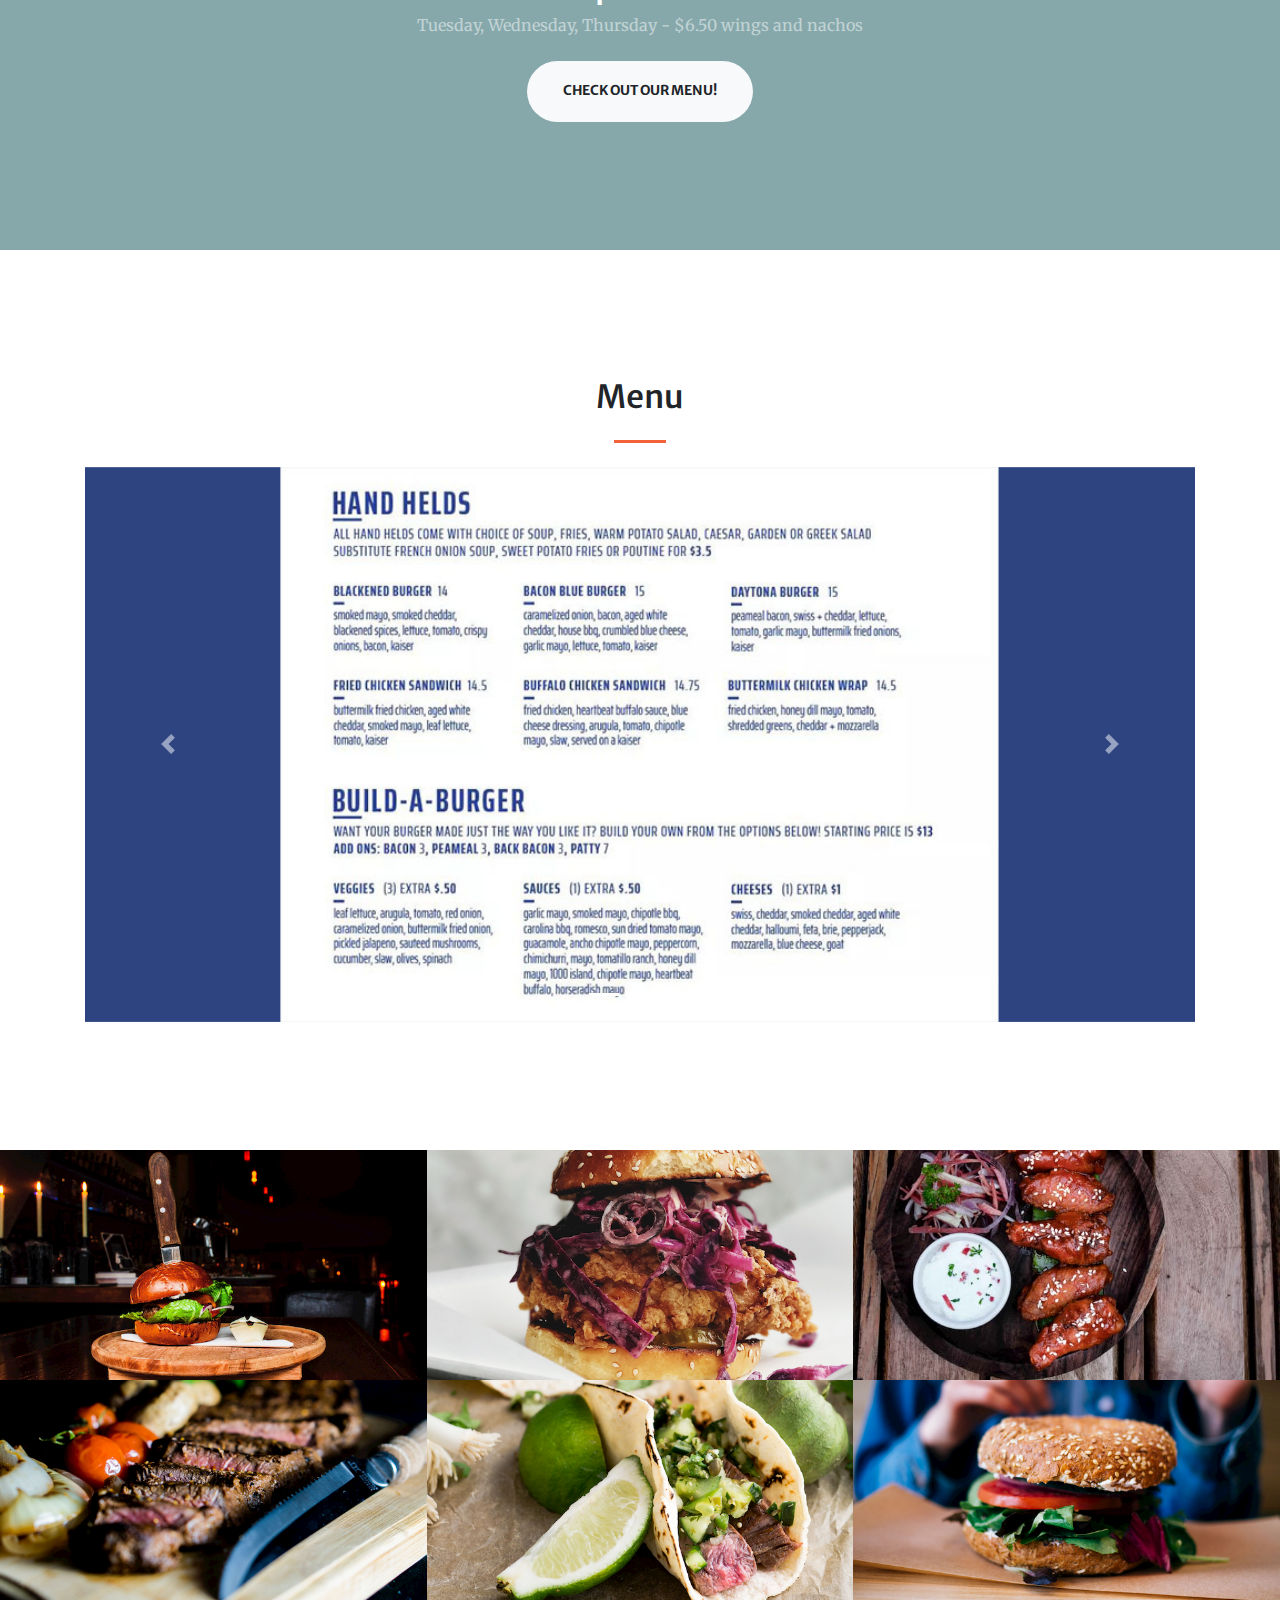
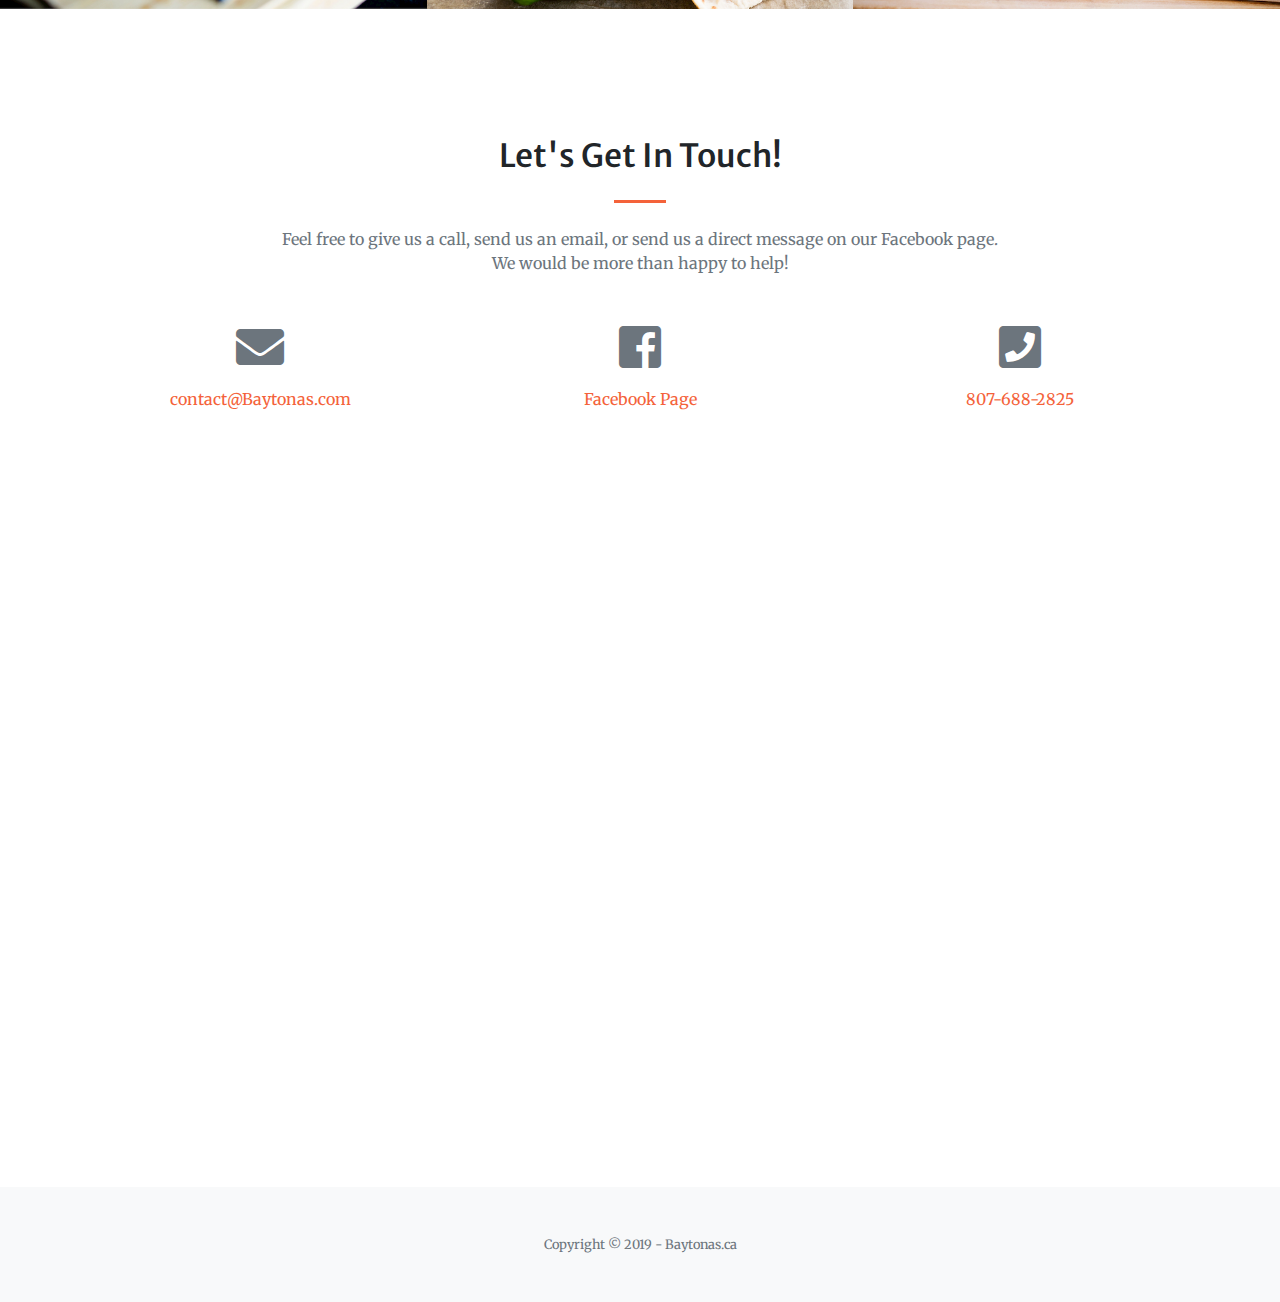
==== commit 0a72dac2: "bkb" ====
--- a/index.html
+++ b/index.html
@@ -86,8 +86,8 @@
         <div class="container h-100">
             <div class="d-flex h-100 text-center align-items-center">
                 <div class="w-100 text-white">
-                    <h1 id="headfont" class="display-3">BAYTONA'S</h1>
-                    <p class="lead mb-0">KITCHEN + CREATIVE CATERING</p>
+                    <h1 id="headfont" class="display-3" style="font-size:8vw;">BAYTONA'S</h1>
+                    <p class="lead mb-0" style="font-size:4vw;">KITCHEN + CREATIVE CATERING</p>
                 </div>
             </div>
         </div>
--- a/video-header.css
+++ b/video-header.css
@@ -40,7 +40,7 @@
 
 @media (pointer: coarse) and (hover: none) {
   header {
-    background: url('https://source.unsplash.com/XT5OInaElMw/1600x900') black no-repeat center center scroll;
+    background: url('https://thomaslongworth.github.io/1000baytonas/img/headerimg.jpg') black no-repeat center center scroll;
   }
   header video {
     display: none;
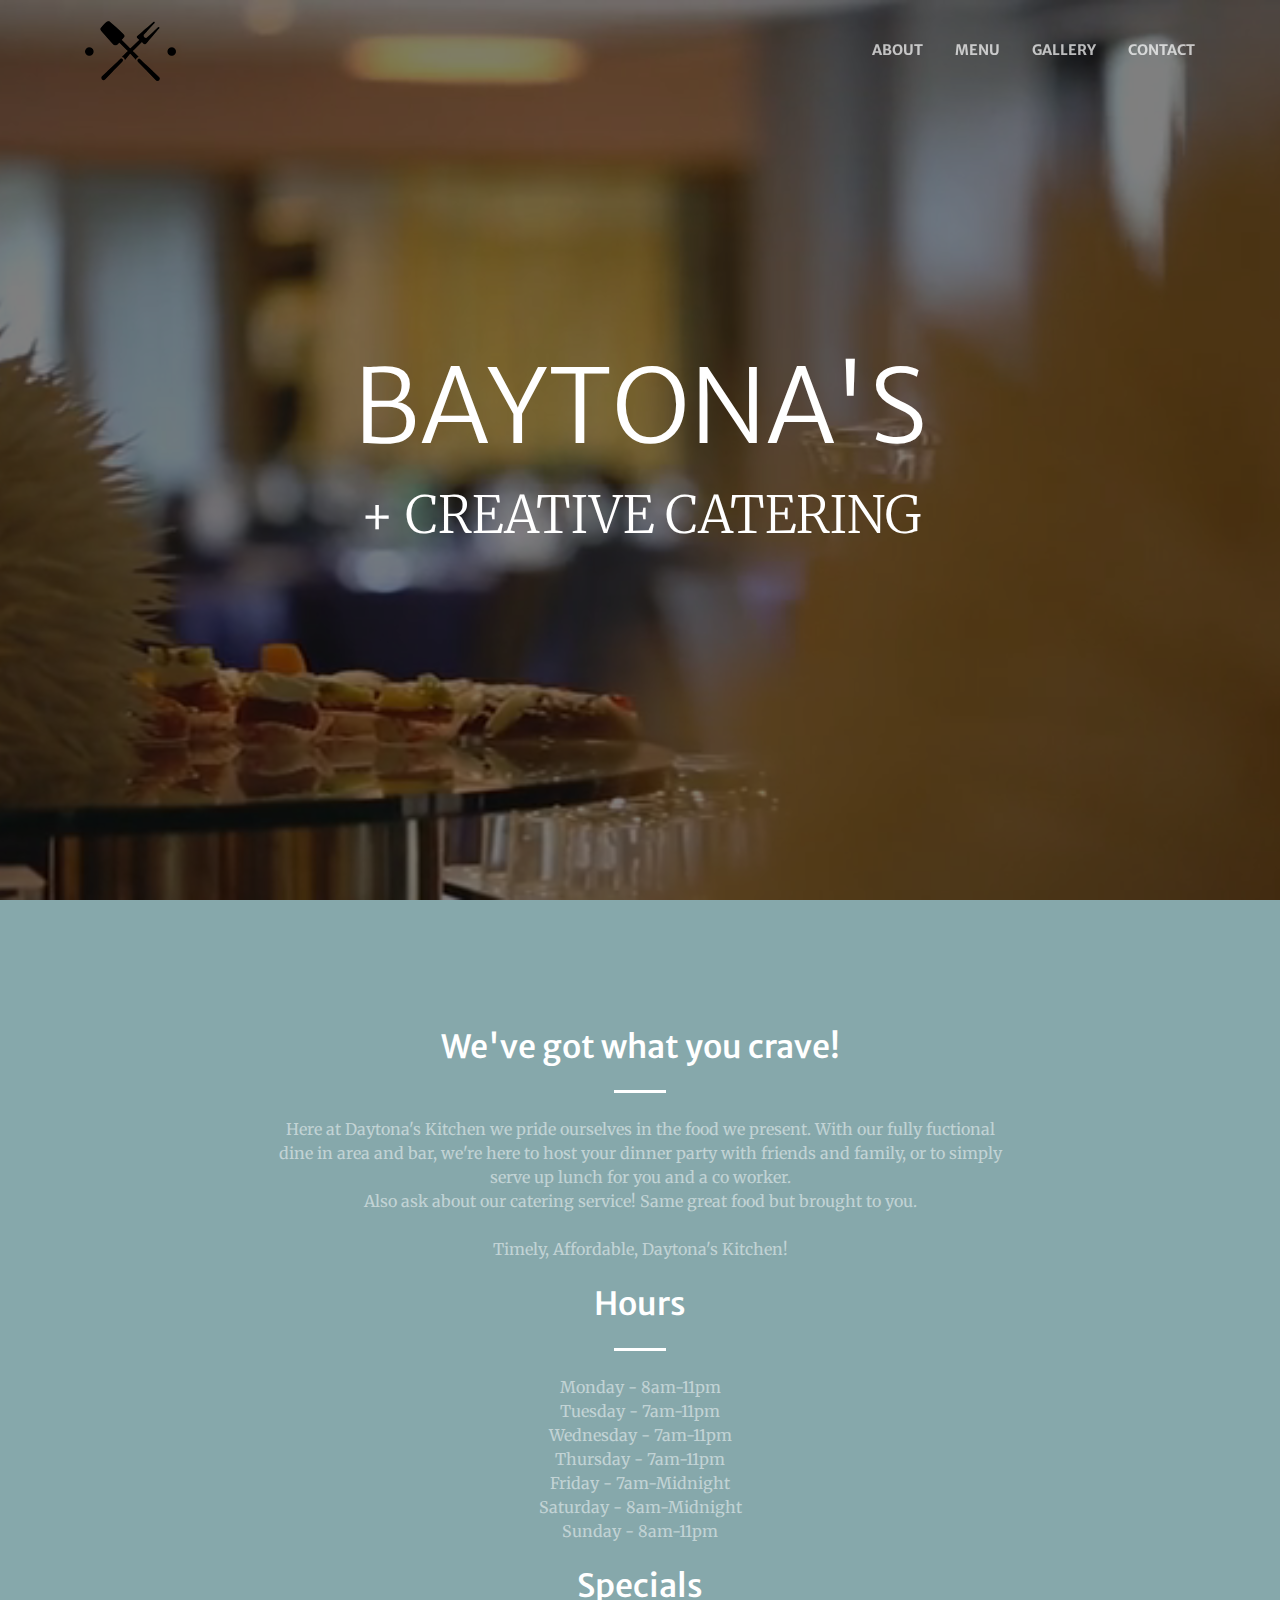
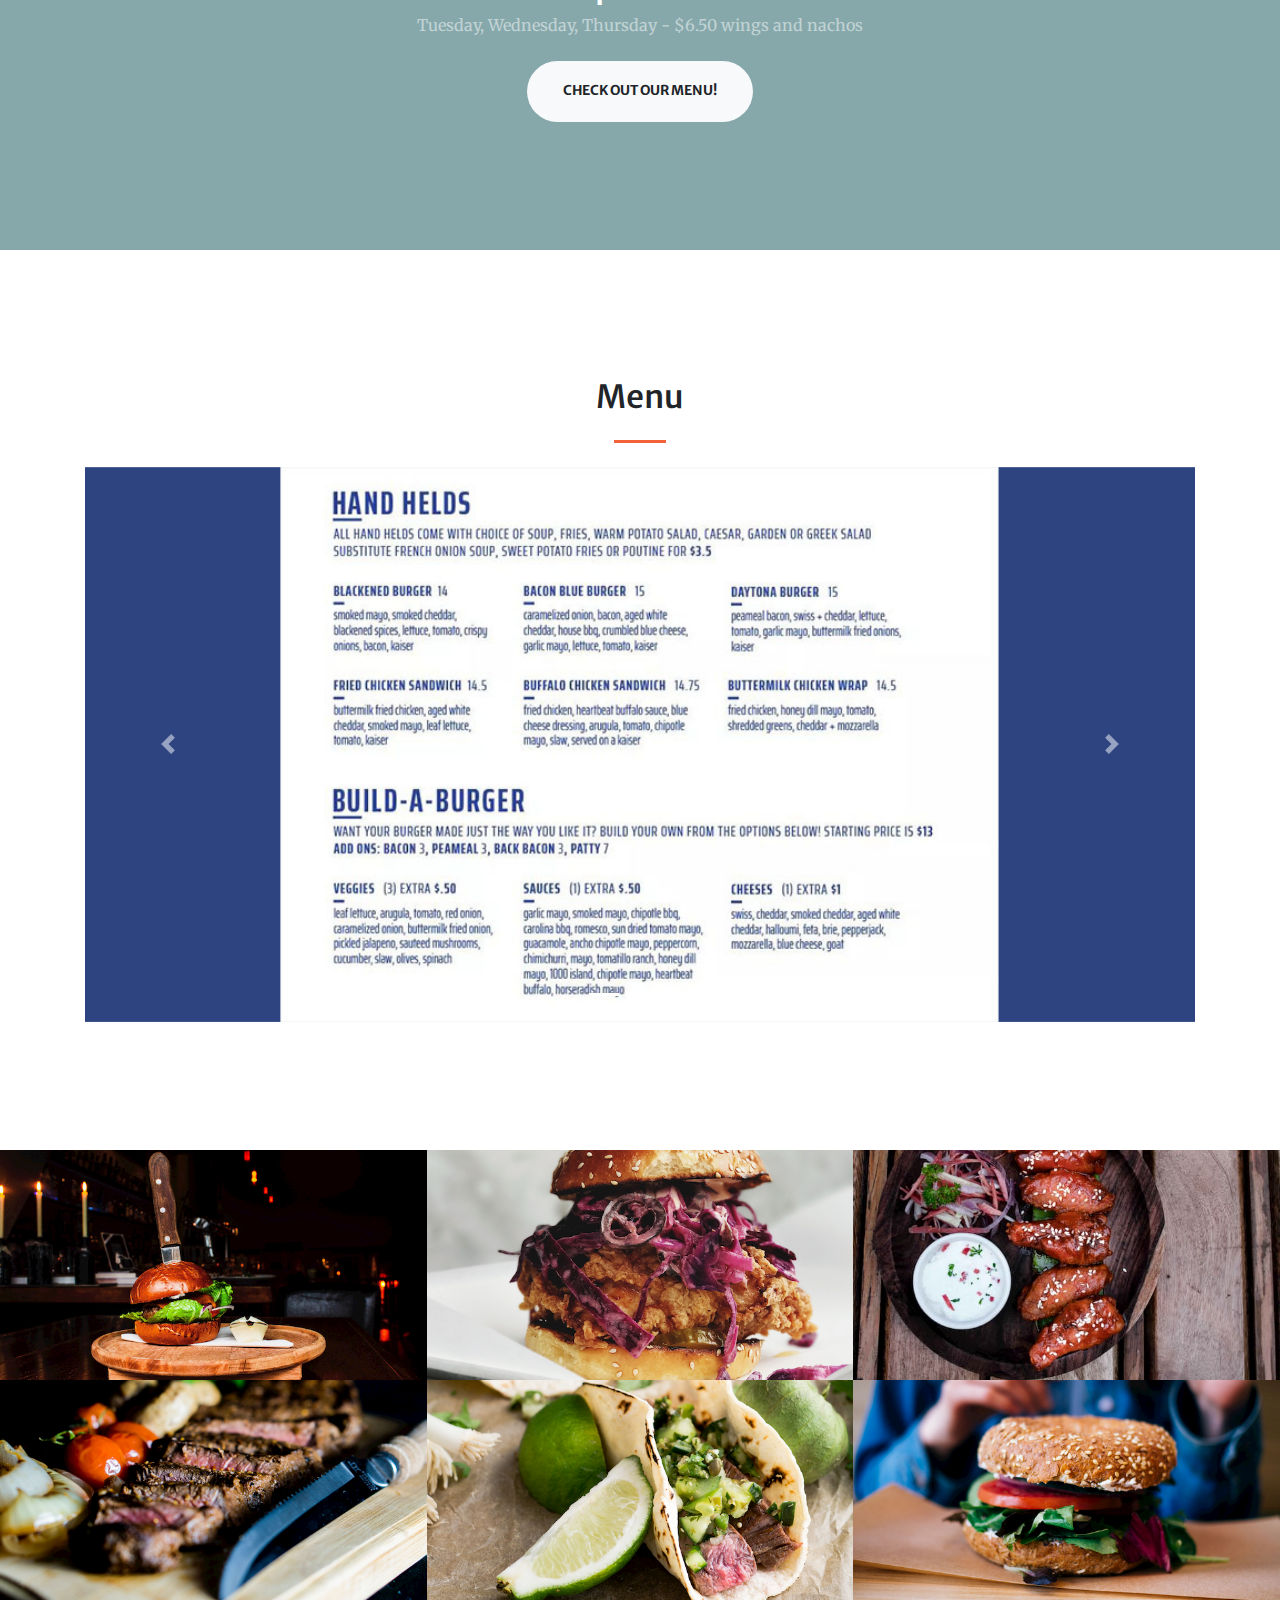
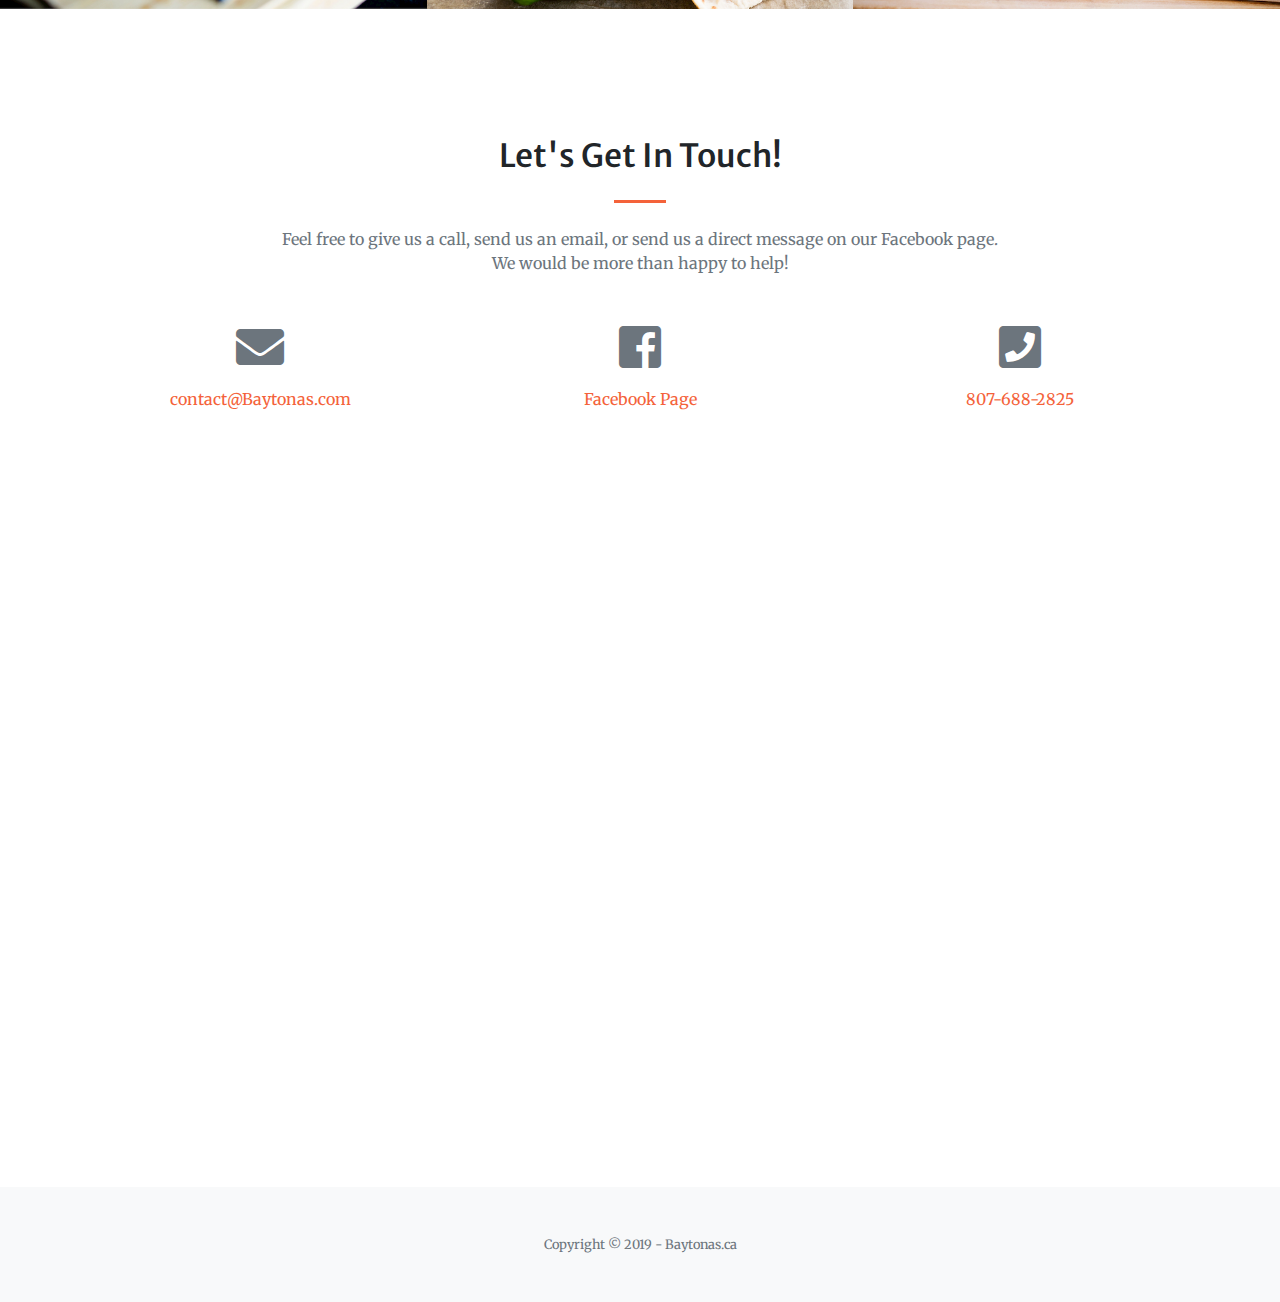
==== commit 100160a9: "Update index.html" ====
--- a/index.html
+++ b/index.html
@@ -87,7 +87,7 @@
             <div class="d-flex h-100 text-center align-items-center">
                 <div class="w-100 text-white">
                     <h1 id="headfont" class="display-3" style="font-size:8vw;">BAYTONA'S</h1>
-                    <p class="lead mb-0" style="font-size:4vw;">KITCHEN + CREATIVE CATERING</p>
+                    <p class="lead mb-0" style="font-size:4vw;">+ CREATIVE CATERING</p>
                 </div>
             </div>
         </div>
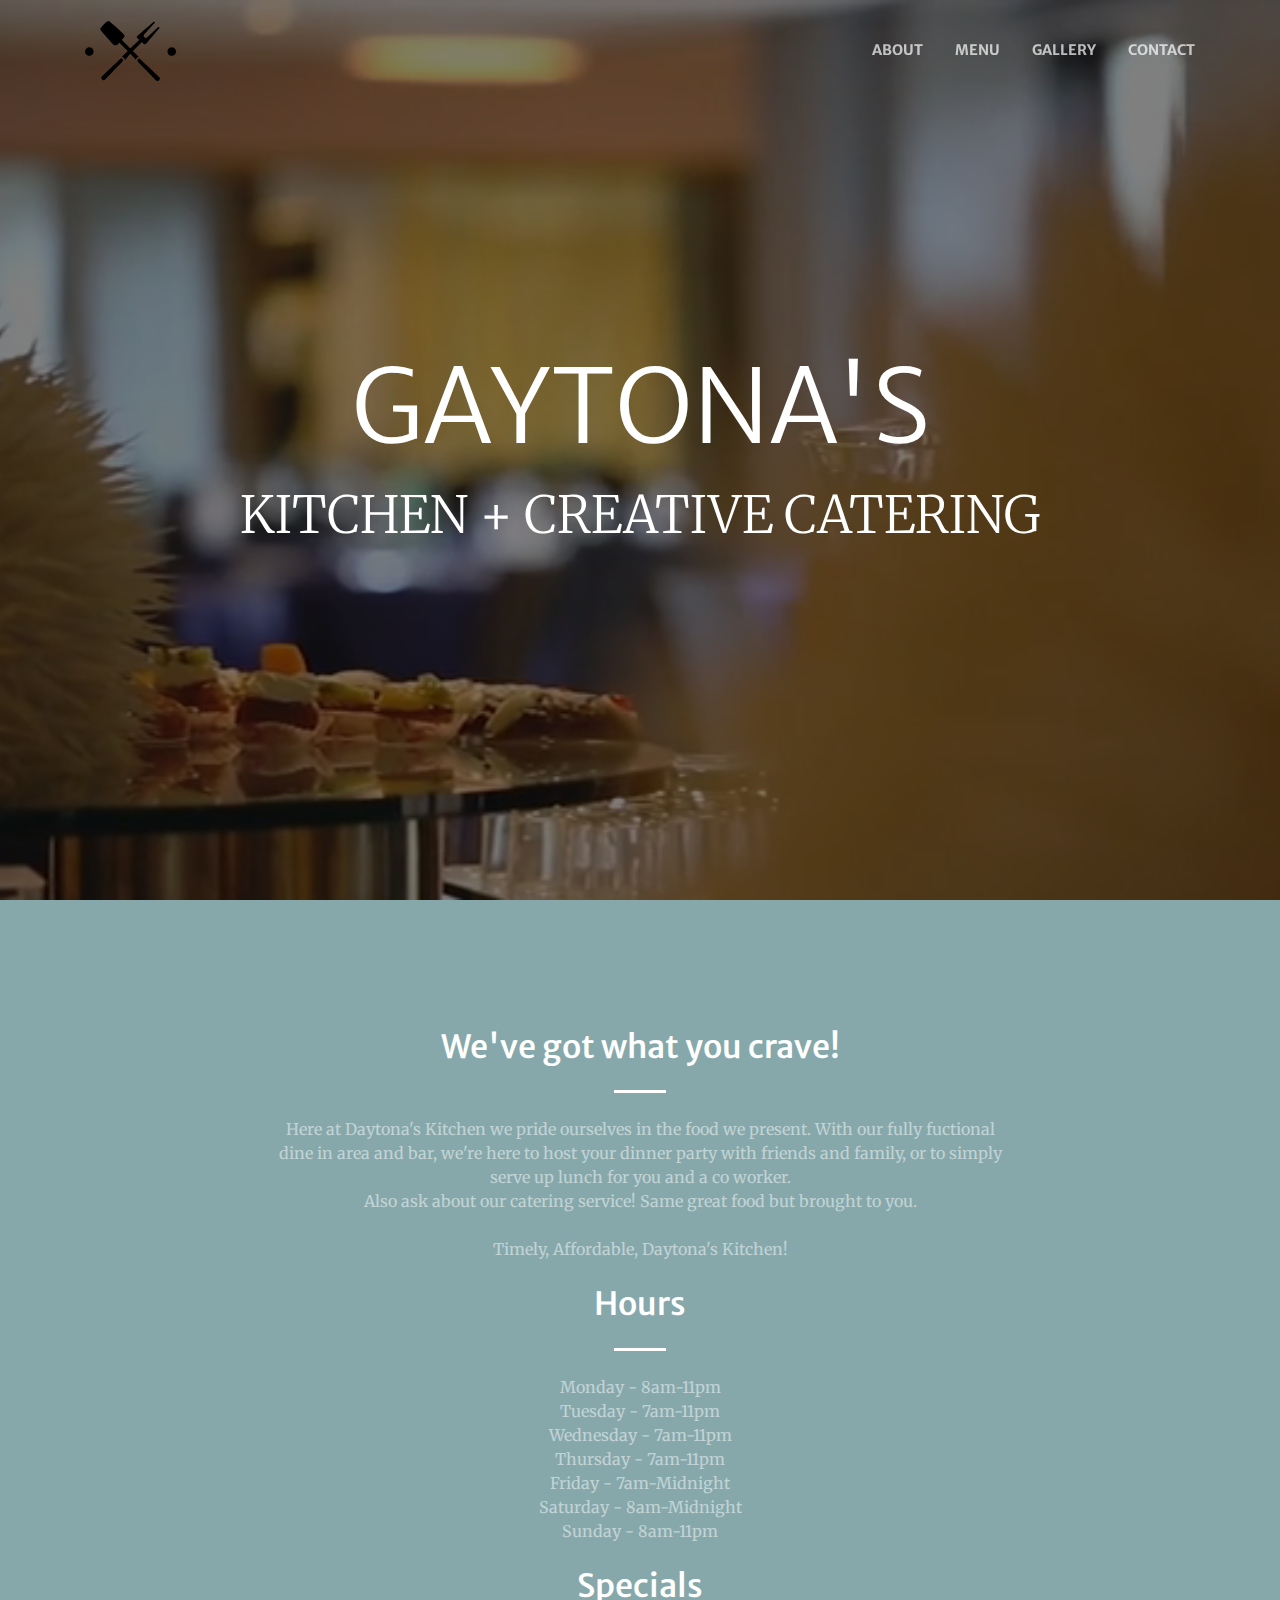
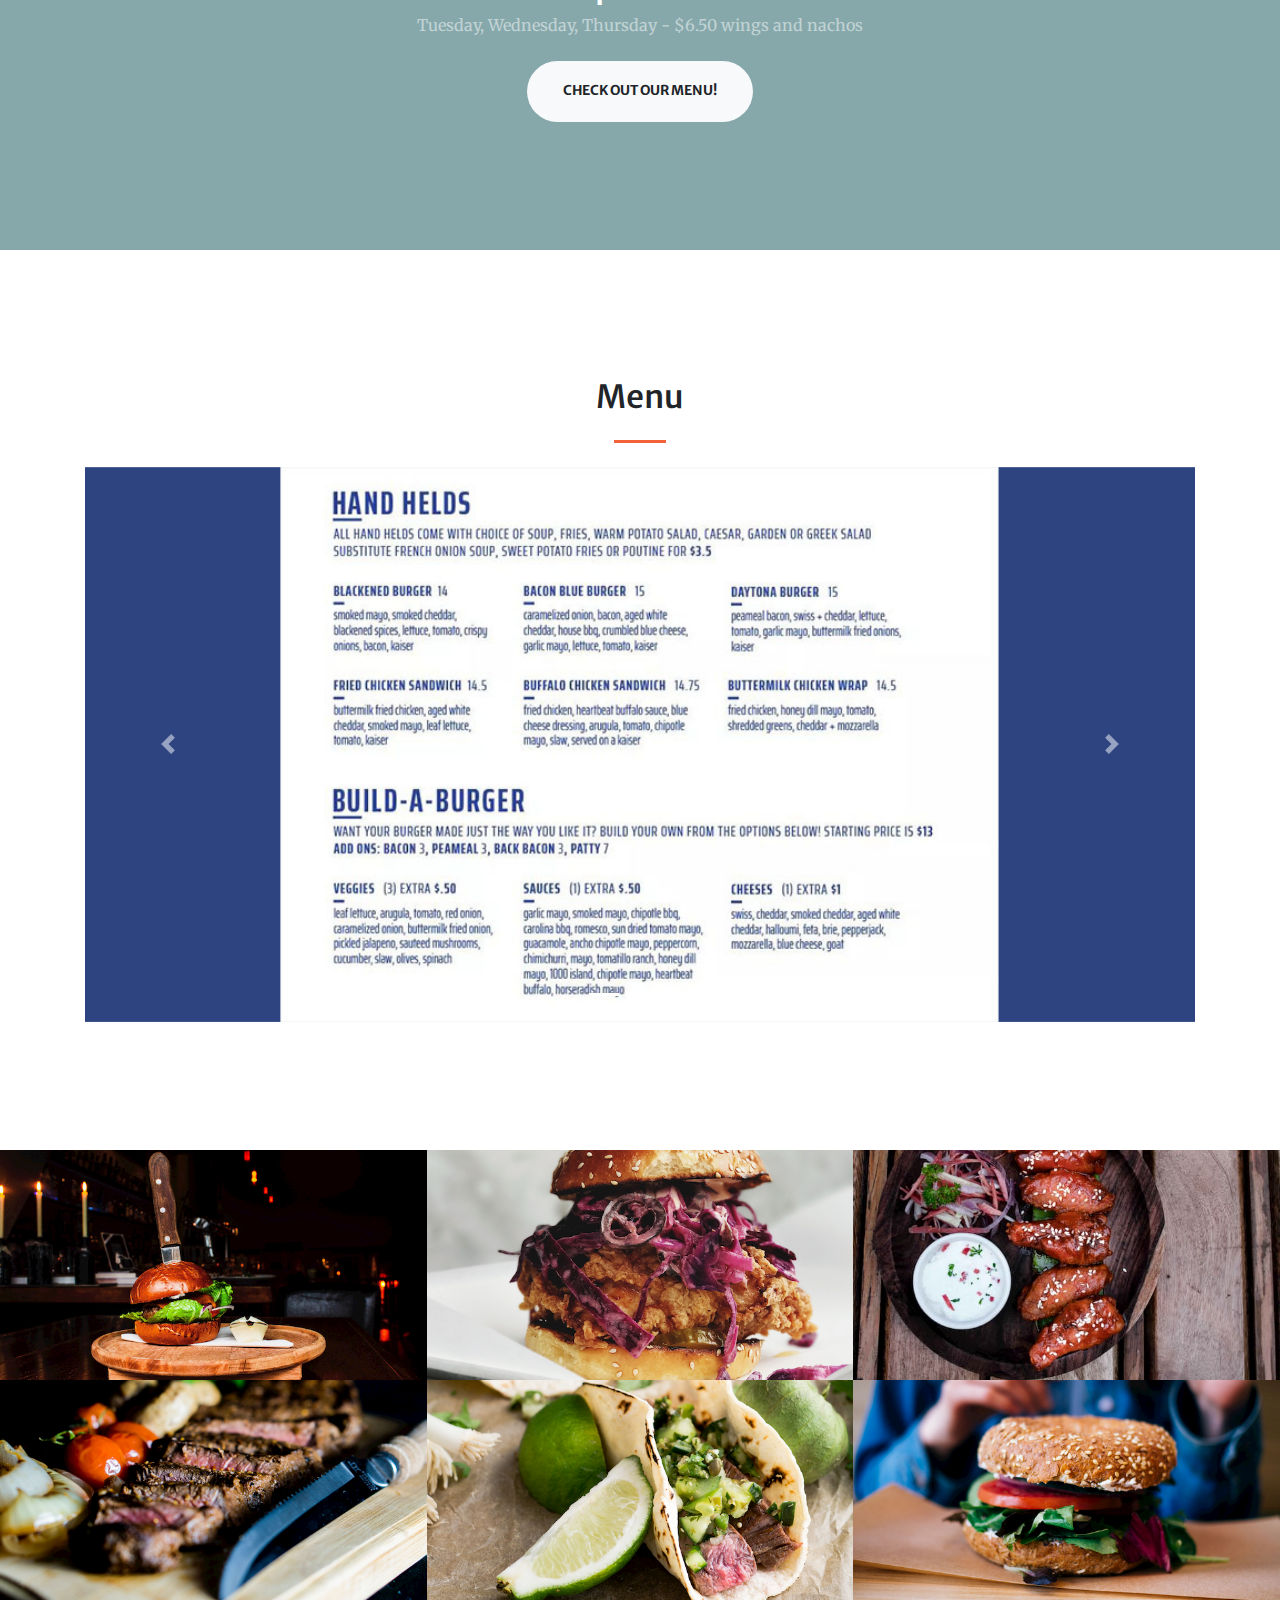
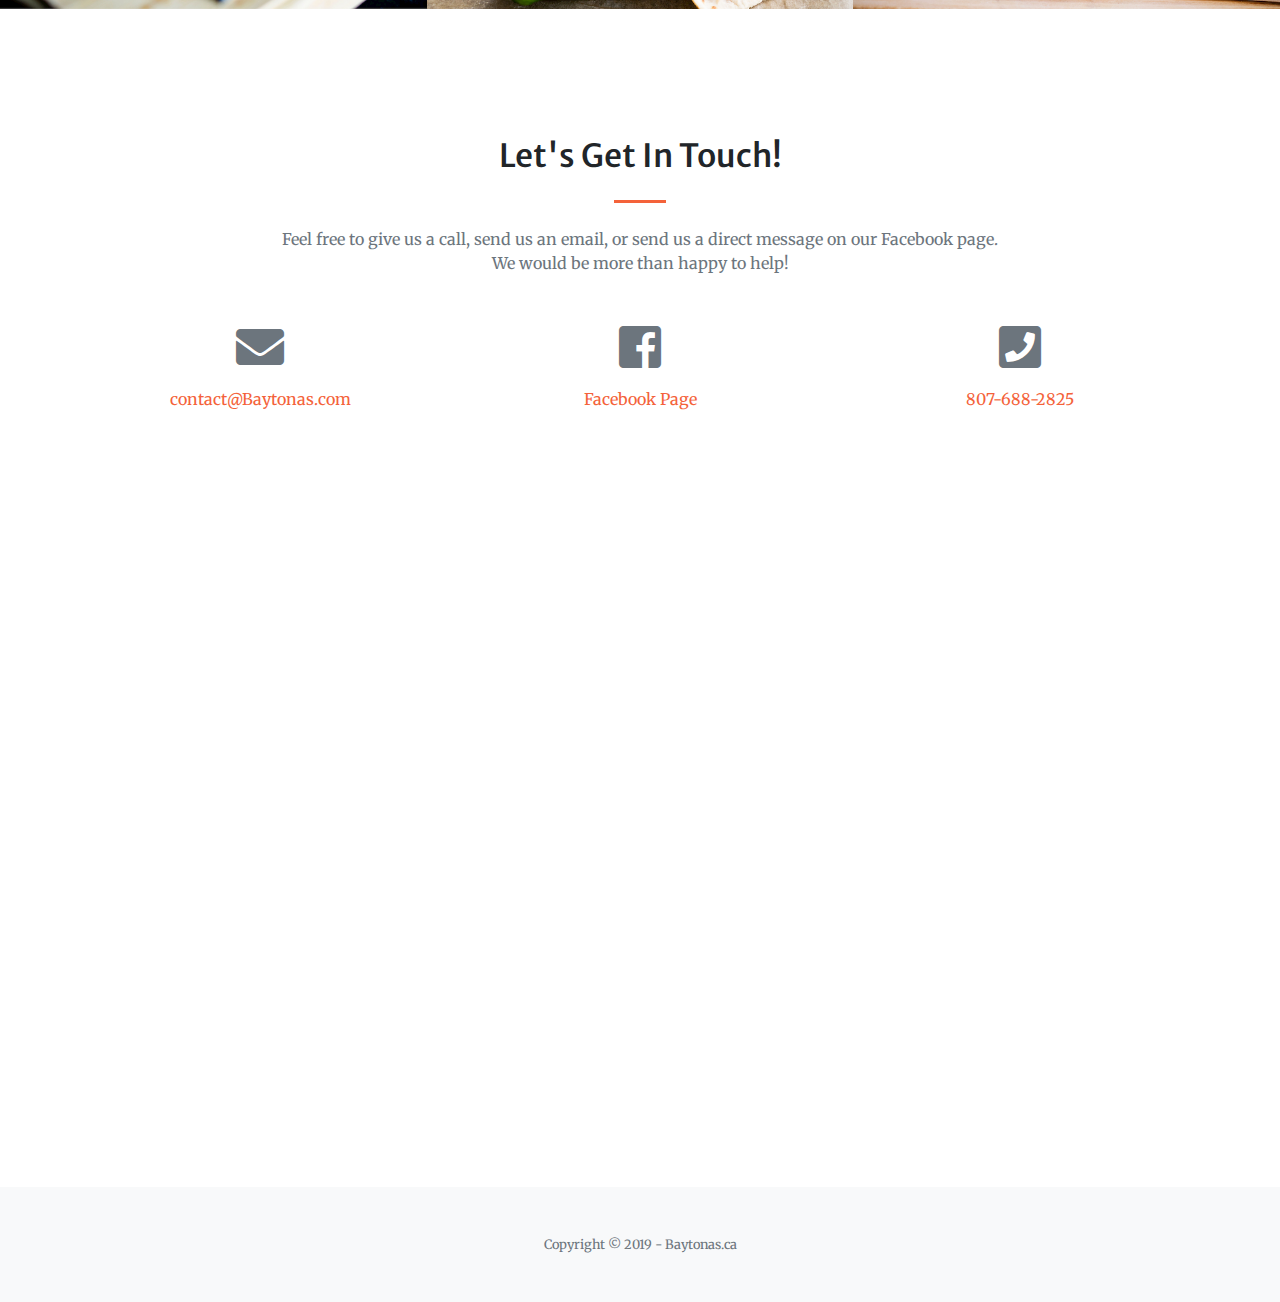
==== commit be234242: "Update index.html" ====
--- a/index.html
+++ b/index.html
@@ -86,8 +86,8 @@
         <div class="container h-100">
             <div class="d-flex h-100 text-center align-items-center">
                 <div class="w-100 text-white">
-                    <h1 id="headfont" class="display-3" style="font-size:8vw;">BAYTONA'S</h1>
-                    <p class="lead mb-0" style="font-size:4vw;">+ CREATIVE CATERING</p>
+                    <h1 id="headfont" class="display-3" style="font-size:8vw;">GAYTONA'S</h1>
+                    <p class="lead mb-0" style="font-size:4vw;">KITCHEN + CREATIVE CATERING</p>
                 </div>
             </div>
         </div>
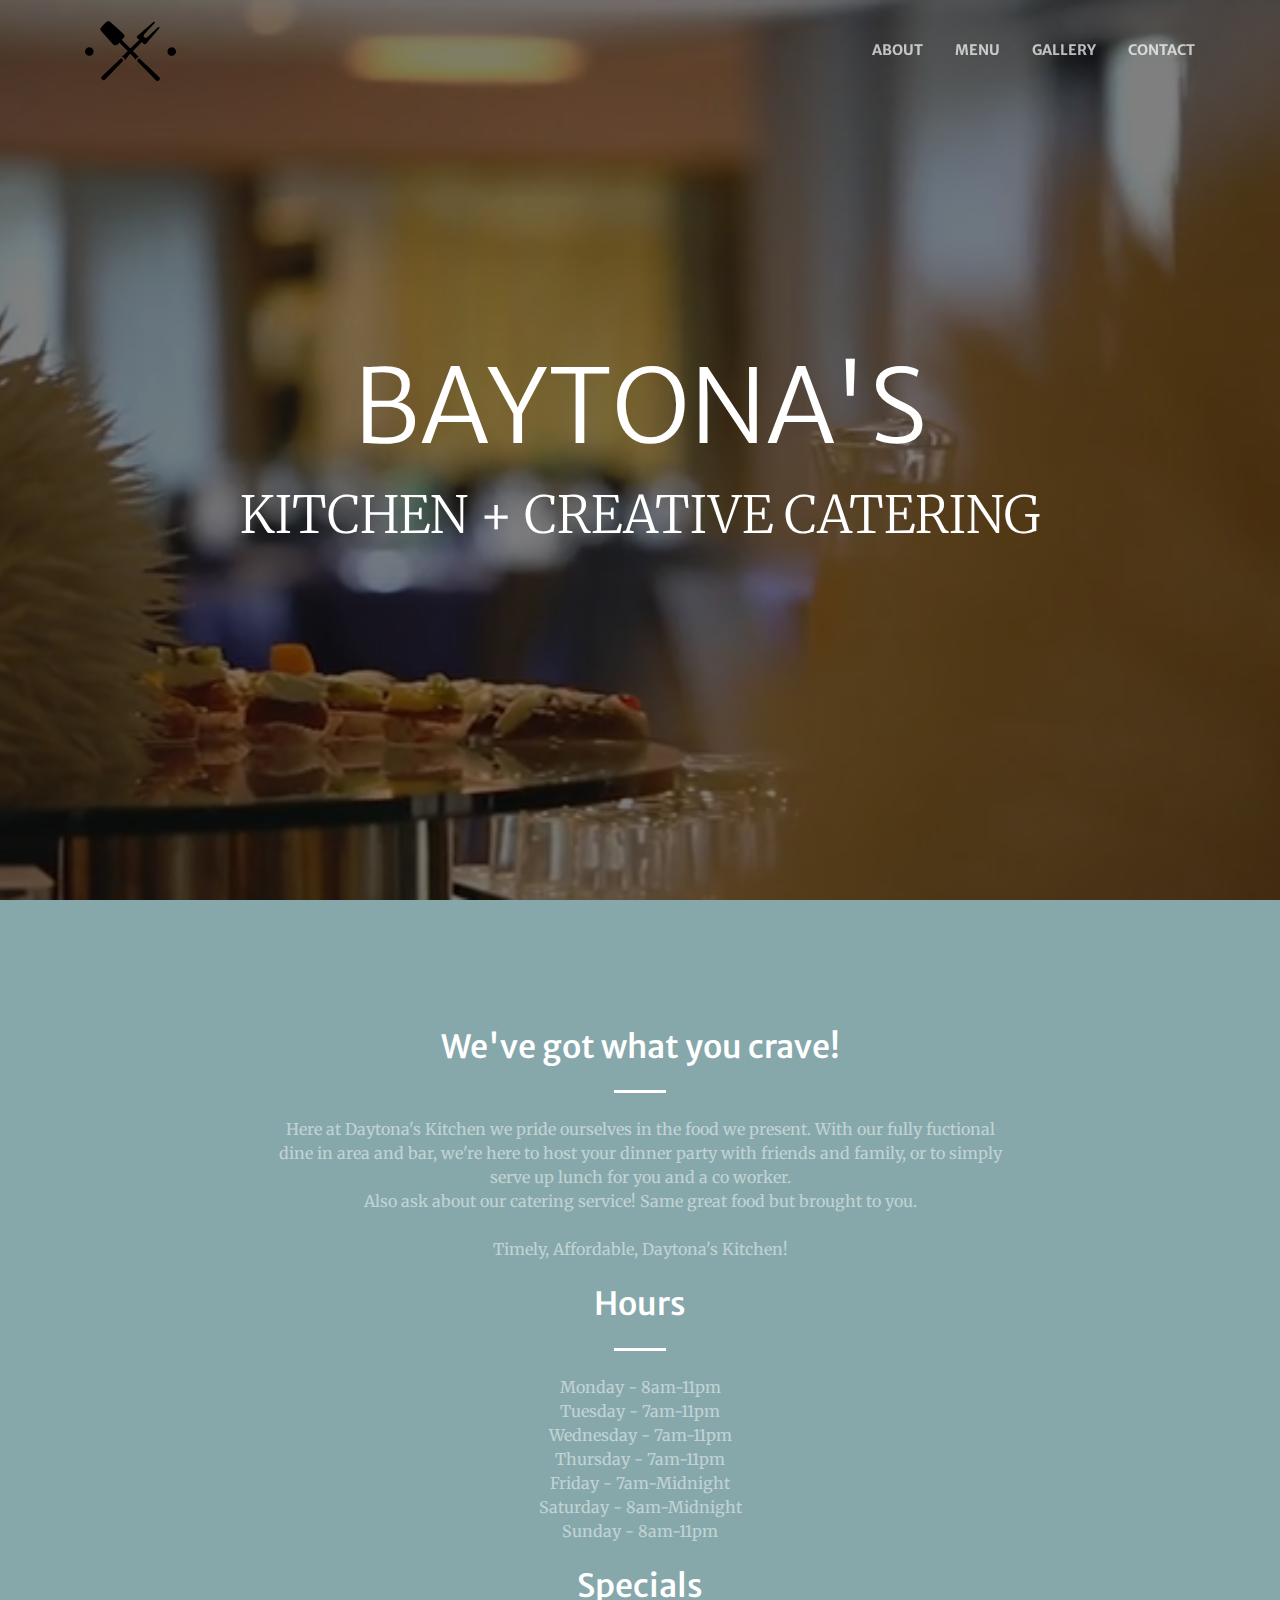
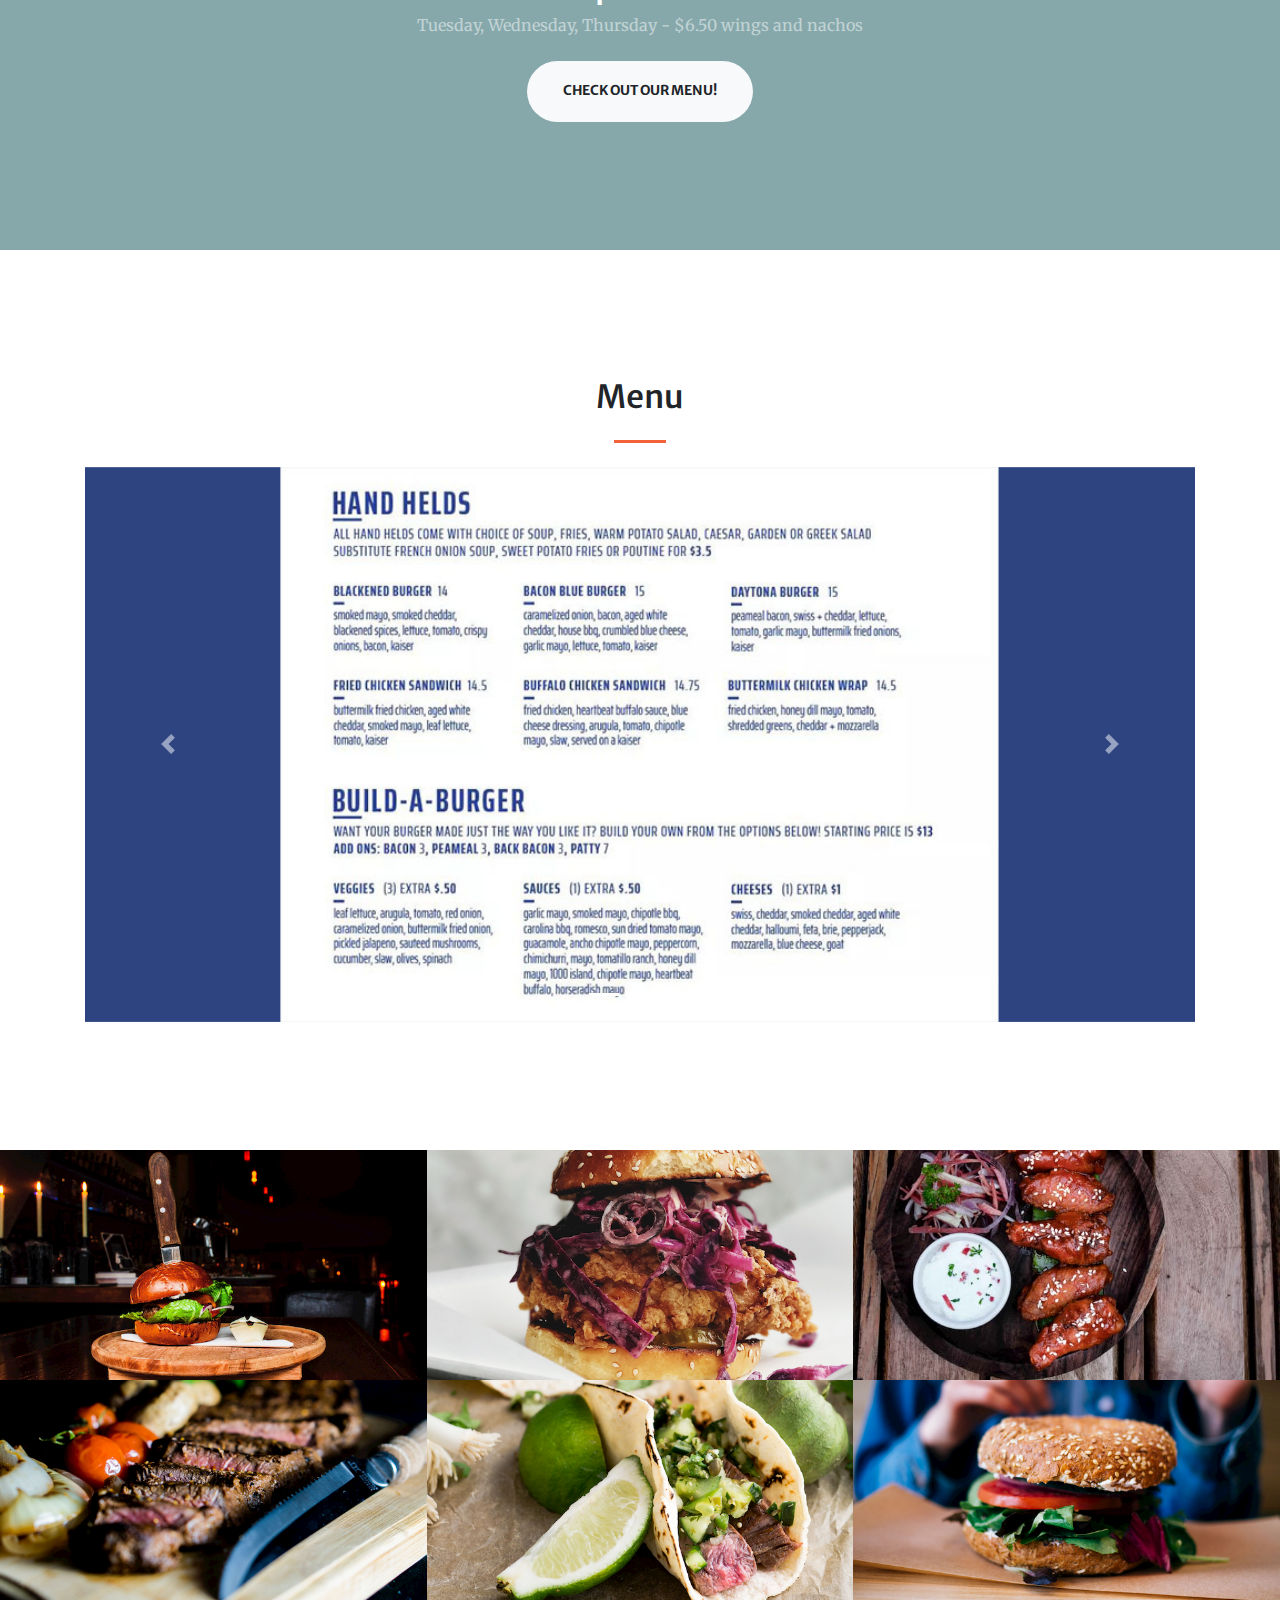
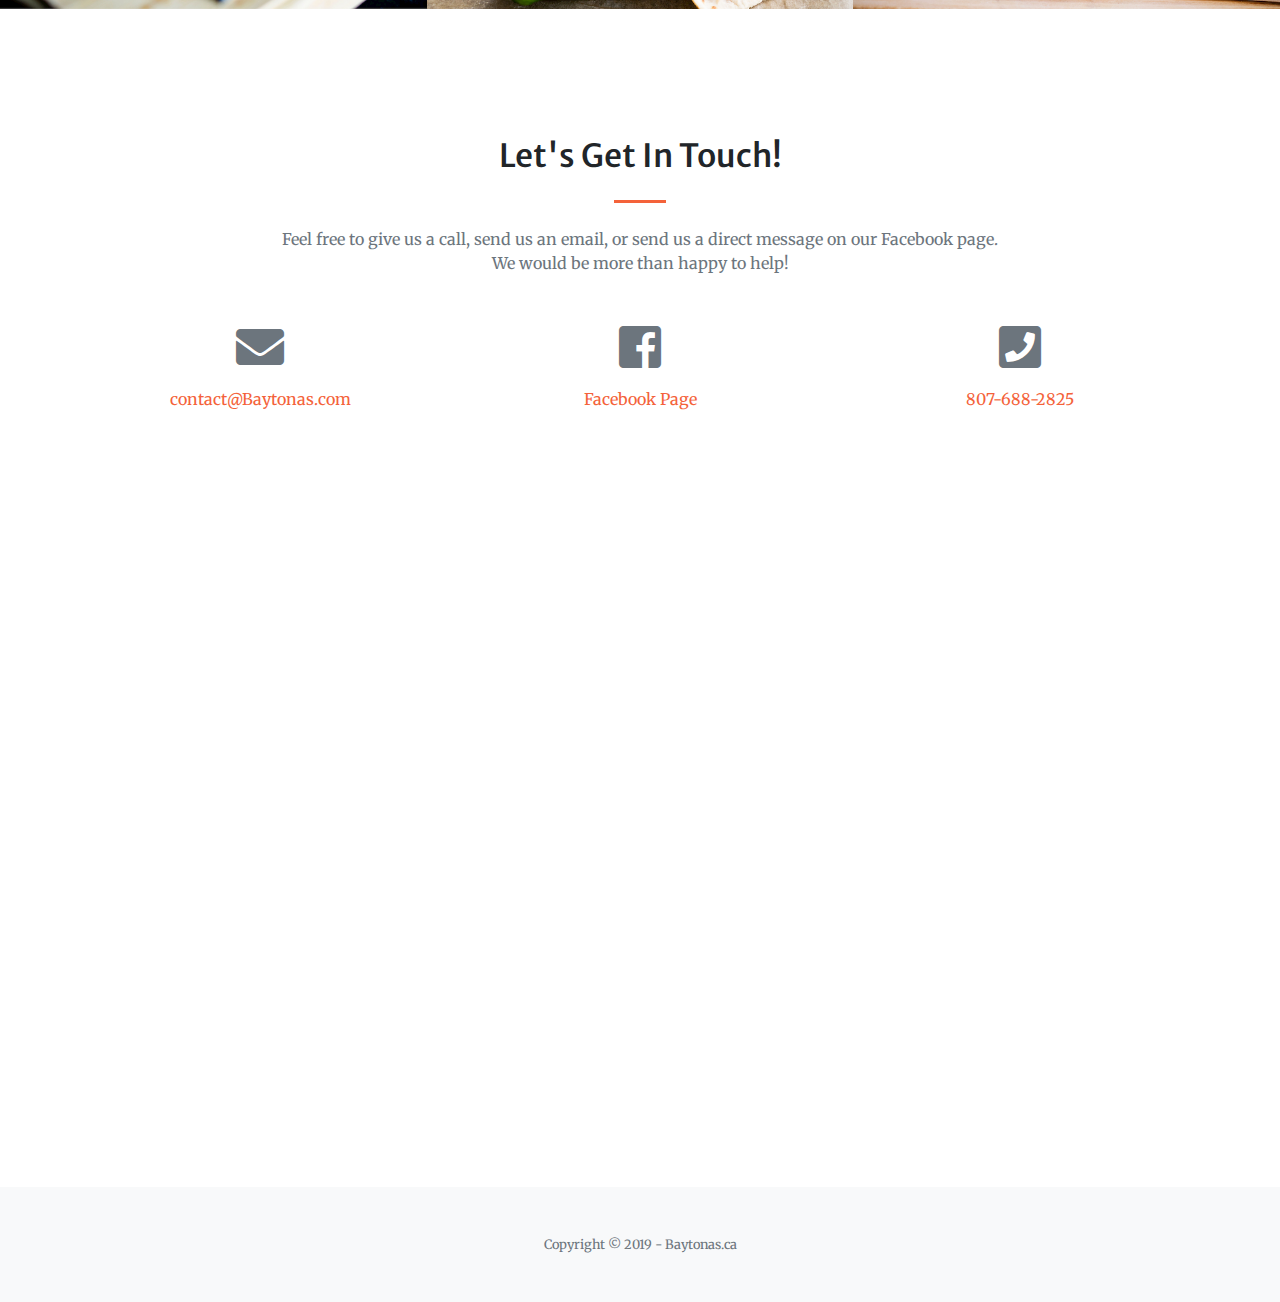
==== commit bb2ce41d: "Update index.html" ====
--- a/index.html
+++ b/index.html
@@ -86,7 +86,7 @@
         <div class="container h-100">
             <div class="d-flex h-100 text-center align-items-center">
                 <div class="w-100 text-white">
-                    <h1 id="headfont" class="display-3" style="font-size:8vw;">GAYTONA'S</h1>
+                    <h1 id="headfont" class="display-3" style="font-size:8vw;">BAYTONA'S</h1>
                     <p class="lead mb-0" style="font-size:4vw;">KITCHEN + CREATIVE CATERING</p>
                 </div>
             </div>
